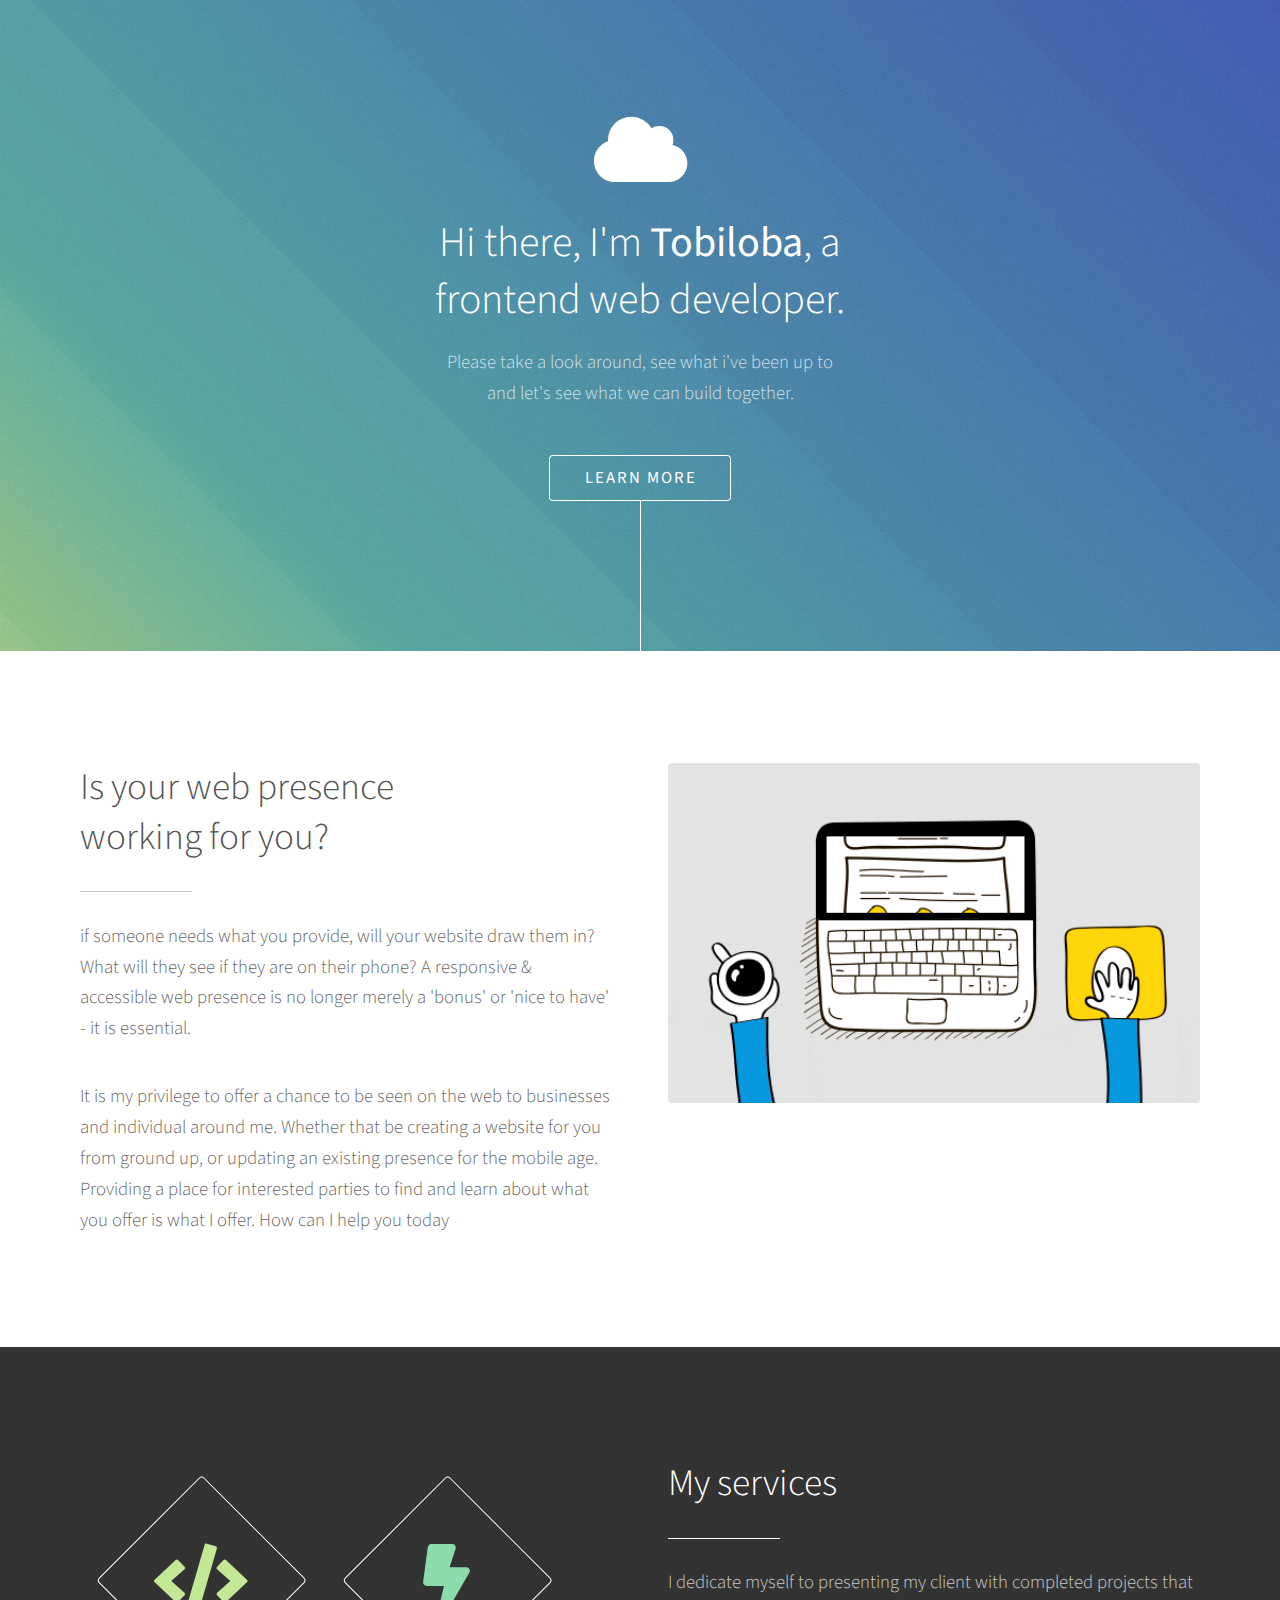
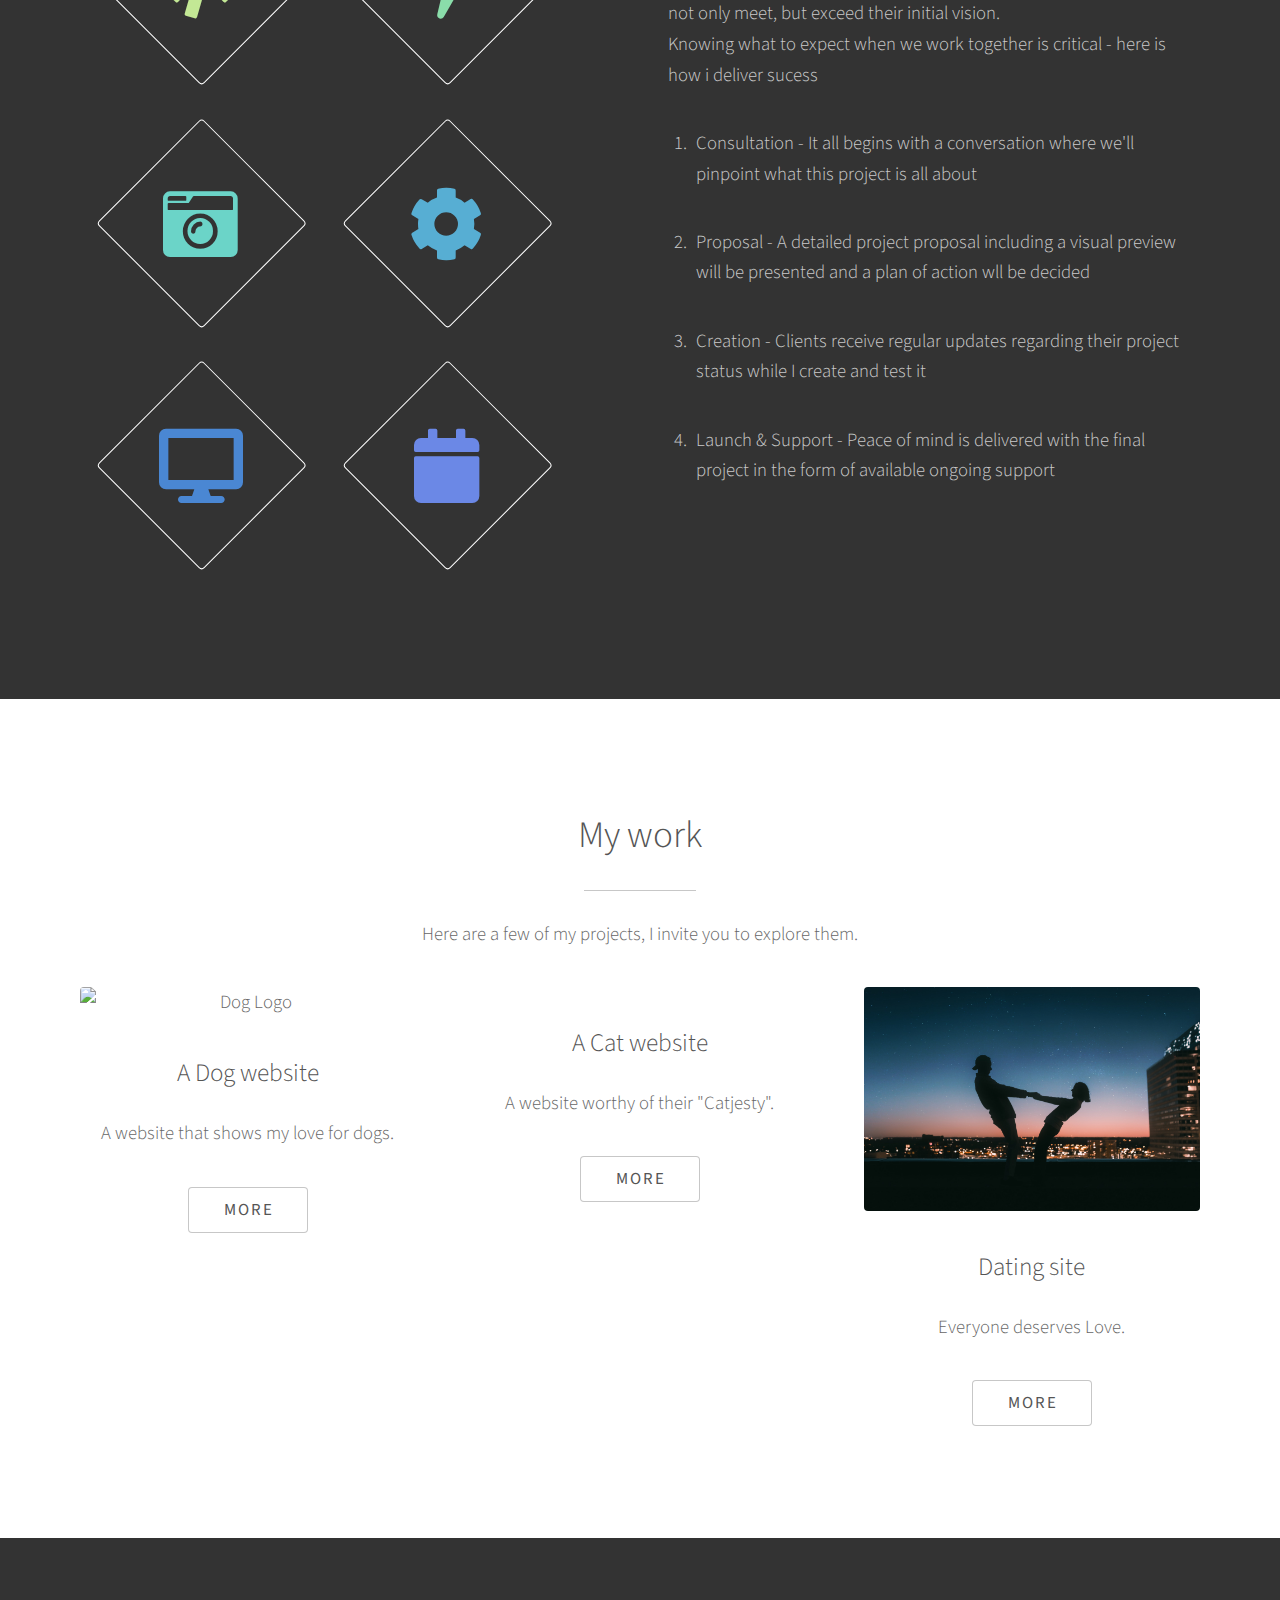
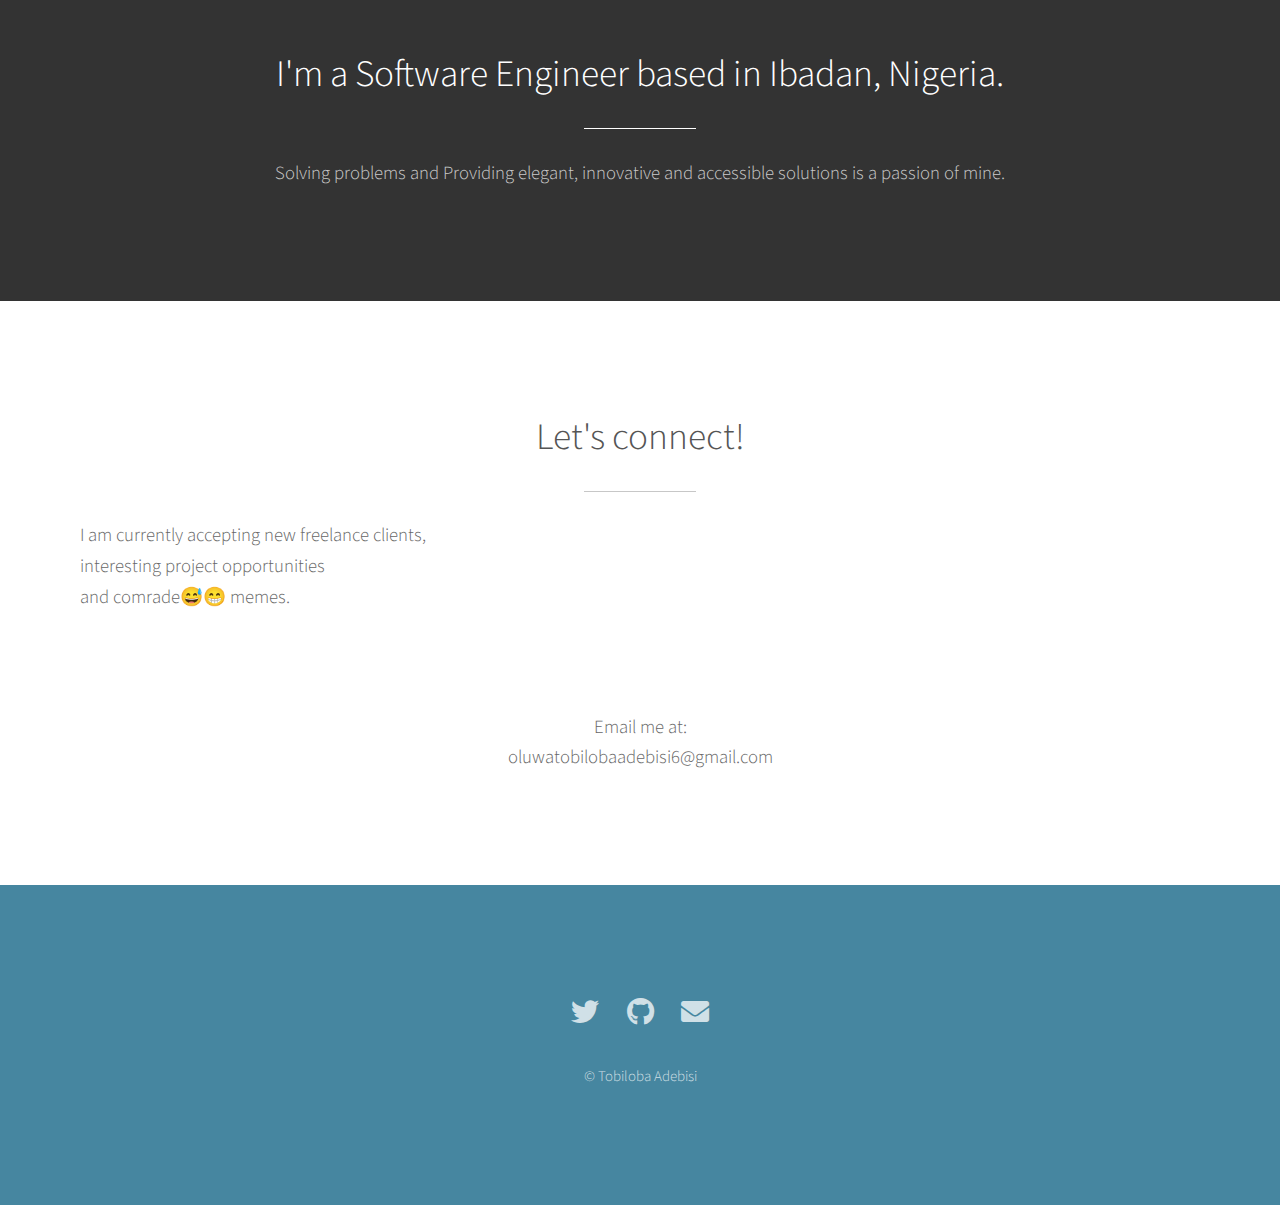
==== index.html @ b148c2c1 "Completed my temporary porfolio" ====
<!DOCTYPE HTML>
<!--
	Photon by HTML5 UP
	html5up.net | @ajlkn
	Free for personal and commercial use under the CCA 3.0 license (html5up.net/license)
-->
<html>
	<head>
		<title>Tobiloba Adebisi - Web Dev</title>
		<meta charset="utf-8" />
		<meta name="viewport" content="width=device-width, initial-scale=1, user-scalable=no" />
		<link rel="stylesheet" href="assets/css/main.css" />
		<link rel="stylesheet" href="assets/css/darkmode.css">
		<noscript><link rel="stylesheet" href="assets/css/noscript.css" /></noscript>
	</head>
	<body class="is-preload">

		<!-- Header -->
			<section id="header">
				<div class="inner">
					<div class="day"></div>
					<span class="icon solid major fa-cloud"></span>
					<h1>Hi there, I'm <strong>Tobiloba</strong>, a<br />
					frontend web developer.</h1>
					<p>Please take a look around, see what i've been up to<br />
					and let's see what we can build together.</p>
					<ul class="actions special">
						<li><a href="#one" class="button scrolly">Learn more</a></li>
					</ul>
				</div>
			</section>

		<!-- One -->
			<section id="one" class="main style1">
				<div class="container">
					<div class="row gtr-150">
						<div class="col-6 col-12-medium">
							<header class="major">
								<h2>Is your web presence<br />
									working for you?</h2>
							</header>
							<p>if someone needs what you provide, will your website draw them in? What will they see if they are on their phone? A responsive & accessible web presence is no longer merely a 'bonus' or 'nice to have' - it is essential.
							<p></p>
							<p></p>
							It is my privilege to offer a chance to be seen on the web to businesses and individual around me. Whether that be creating a website for you from ground up, or updating an existing presence for the mobile age. Providing a place for interested parties to find and learn about what you offer is what I offer. How can I help you today</p>
						</div>
						<div class="col-6 col-12-medium imp-medium">
							<span class="image fit"><img src="./background.gif" alt=""></span>
						</div>
					</div>
				</div>
			</section>

		<!-- Two -->
			<section id="two" class="main style2">
				<div class="container">
					<div class="row gtr-150">
						<div class="col-6 col-12-medium">
							<ul class="major-icons">
								<li><span class="icon solid style1 major fa-code"></span></li>
								<li><span class="icon solid style2 major fa-bolt"></span></li>
								<li><span class="icon solid style3 major fa-camera-retro"></span></li>
								<li><span class="icon solid style4 major fa-cog"></span></li>
								<li><span class="icon solid style5 major fa-desktop"></span></li>
								<li><span class="icon solid style6 major fa-calendar"></span></li>
							</ul>
						</div>
						<div class="col-6 col-12-medium">
							<header class="major">
								<h2>My services</h2>
							</header>
							<p>I dedicate myself to presenting my client with completed projects that not only meet, but exceed their initial vision. <br />
							Knowing what to expect when we work together is critical - here is how i deliver sucess</p>
							<ol>
								<li><p> Consultation - It all begins with a conversation where we'll pinpoint what this project is all about</p></li>
								<li><p> Proposal - A detailed project proposal including a visual preview will be presented and a plan of action wll be decided</p></li>
								<li><p> Creation - Clients receive regular updates regarding their project status while I create and test it</p></li>
								<li><p> Launch & Support - Peace of mind is delivered with the final project in the form of available ongoing support</p></li>
							</ol>
						</div>
					</div>
				</div>
			</section>

		<!-- Three -->
			<section id="three" class="main style1 special">
				<div class="container">
					<header class="major">
						<h2>My work</h2>
					</header>
					<p>Here are a few of my projects, I invite you to explore them.</p>
					<div class="row gtr-150">
						<div class="col-4 col-12-medium">
							<span class="image fit"><img src="./dog website/img/background.jpg" alt="Dog Logo" /></span>
							<h3>A Dog website</h3>
							<p>A website that shows my love for dogs.</p>
							<ul class="actions special">
								<li><a href="./dog website/index.html" target="-blank" class="button">More</a></li>
							</ul>
						</div>
						<div class="col-4 col-12-medium">
							<span class="image fit"><img src="./cat website/logo.jpg" alt="" /></span>
							<h3>A Cat website</h3>
							<p>A website worthy of their "Catjesty".</p>
							<ul class="actions special">
								<li><a href="./cat website/index.html" class="button">More</a></li>
							</ul>
						</div>
						<div class="col-4 col-12-medium">
							<span class="image fit"><img src="./new project tindr/background/3.jpg" alt="" /></span>
							<h3>Dating site</h3>
							<p>Everyone deserves Love.</p>
							<ul class="actions special">
								<li><a href="./new project tindr/index.html" class="button">More</a></li>
							</ul>
						</div>
					</div>
				</div>
			</section>

		<!-- Four -->
			<section id="four" class="main style2 special">
				<div class="container">
					<header class="major">
						<h2>I'm a Software Engineer based in Ibadan, Nigeria.</h2>
					</header>
					<p>Solving problems and Providing elegant, innovative and accessible solutions is a passion of mine.</p>
				</div>
			</section>

		<!-- Five -->
		<!---->
			<section id="five" class="main style1">
				<div class="container">
					<header class="major special">
						<h2>Let's connect!</h2>
					</header>

					<section>
						<p>I am currently accepting new freelance clients, <br> interesting project opportunities <br> and comrade😅😁 memes.</p>
						<br>
						<br>
						<p id="comrade">Email me at: <br>
						oluwatobilobaadebisi6@gmail.com</p>
					</section>
			</section>
					<!-- <hr />
						<header>
							<h4>Heading with a Subtitle</h4>
							<p>Lorem ipsum dolor sit amet nullam id egestas urna aliquam</p>
						</header>
						<p>Nunc lacinia ante nunc ac lobortis. Interdum adipiscing gravida odio porttitor sem non mi integer non faucibus ornare mi ut ante amet placerat aliquet. Volutpat eu sed ante lacinia sapien lorem accumsan varius montes viverra nibh in adipiscing blandit tempus accumsan.</p>
						<header>
							<h5>Heading with a Subtitle</h5>
							<p>Lorem ipsum dolor sit amet nullam id egestas urna aliquam</p>
						</header>
						<p>Nunc lacinia ante nunc ac lobortis. Interdum adipiscing gravida odio porttitor sem non mi integer non faucibus ornare mi ut ante amet placerat aliquet. Volutpat eu sed ante lacinia sapien lorem accumsan varius montes viverra nibh in adipiscing blandit tempus accumsan.</p>
						<hr />
						<h2>Heading Level 2</h2>
						<h3>Heading Level 3</h3>
						<h4>Heading Level 4</h4>
						<h5>Heading Level 5</h5>
						<h6>Heading Level 6</h6>
						<hr />
						<h5>Blockquote</h5>
						<blockquote>Fringilla nisl. Donec accumsan interdum nisi, quis tincidunt felis sagittis eget tempus euismod. Vestibulum ante ipsum primis in faucibus vestibulum. Blandit adipiscing eu felis iaculis volutpat ac adipiscing accumsan faucibus. Vestibulum ante ipsum primis in faucibus lorem ipsum dolor sit amet nullam adipiscing eu felis.</blockquote>
						<h5>Preformatted</h5>
						<pre><code>i = 0;

while (!deck.isInOrder()) {
print 'Iteration ' + i;
deck.shuffle();
i++;
}

print 'It took ' + i + ' iterations to sort the deck.';</code></pre>
					</section>

					<section>
						<h4>Lists</h4>
						<div class="row">
							<div class="col-6 col-12-medium">
								<h5>Unordered</h5>
								<ul>
									<li>Dolor pulvinar etiam.</li>
									<li>Sagittis adipiscing.</li>
									<li>Felis enim feugiat.</li>
								</ul>
								<h5>Alternate</h5>
								<ul class="alt">
									<li>Dolor pulvinar etiam.</li>
									<li>Sagittis adipiscing.</li>
									<li>Felis enim feugiat.</li>
								</ul>
							</div>
							<div class="col-6 col-12-medium">
								<h5>Ordered</h5>
								<ol>
									<li>Dolor pulvinar etiam.</li>
									<li>Etiam vel felis viverra.</li>
									<li>Felis enim feugiat.</li>
									<li>Dolor pulvinar etiam.</li>
									<li>Etiam vel felis lorem.</li>
									<li>Felis enim et feugiat.</li>
								</ol>
								<h5>Icons</h5>
								<ul class="icons">
									<li><a href="#" class="icon brands fa-twitter"><span class="label">Twitter</span></a></li>
									<li><a href="#" class="icon brands fa-facebook-f"><span class="label">Facebook</span></a></li>
									<li><a href="#" class="icon brands fa-instagram"><span class="label">Instagram</span></a></li>
									<li><a href="#" class="icon brands fa-github"><span class="label">Github</span></a></li>
								</ul>
							</div>
						</div>
						<h5>Actions</h5>
						<div class="row">
							<div class="col-6 col-12-medium">
								<ul class="actions">
									<li><a href="#" class="button primary">Default</a></li>
									<li><a href="#" class="button">Default</a></li>
								</ul>
								<ul class="actions small">
									<li><a href="#" class="button primary small">Small</a></li>
									<li><a href="#" class="button small">Small</a></li>
								</ul>
								<ul class="actions stacked">
									<li><a href="#" class="button primary">Default</a></li>
									<li><a href="#" class="button">Default</a></li>
								</ul>
								<ul class="actions stacked">
									<li><a href="#" class="button primary small">Small</a></li>
									<li><a href="#" class="button small">Small</a></li>
								</ul>
							</div>
							<div class="col-6 col-12-medium">
								<ul class="actions stacked">
									<li><a href="#" class="button primary fit">Default</a></li>
									<li><a href="#" class="button fit">Default</a></li>
								</ul>
								<ul class="actions stacked">
									<li><a href="#" class="button primary small fit">Small</a></li>
									<li><a href="#" class="button small fit">Small</a></li>
								</ul>
							</div>
						</div>
					</section>

					<section>
						<h4>Table</h4>
						<h5>Default</h5>
						<div class="table-wrapper">
							<table>
								<thead>
									<tr>
										<th>Name</th>
										<th>Description</th>
										<th>Price</th>
									</tr>
								</thead>
								<tbody>
									<tr>
										<td>Item One</td>
										<td>Ante turpis integer aliquet porttitor.</td>
										<td>29.99</td>
									</tr>
									<tr>
										<td>Item Two</td>
										<td>Vis ac commodo adipiscing arcu aliquet.</td>
										<td>19.99</td>
									</tr>
									<tr>
										<td>Item Three</td>
										<td> Morbi faucibus arcu accumsan lorem.</td>
										<td>29.99</td>
									</tr>
									<tr>
										<td>Item Four</td>
										<td>Vitae integer tempus condimentum.</td>
										<td>19.99</td>
									</tr>
									<tr>
										<td>Item Five</td>
										<td>Ante turpis integer aliquet porttitor.</td>
										<td>29.99</td>
									</tr>
								</tbody>
								<tfoot>
									<tr>
										<td colspan="2"></td>
										<td>100.00</td>
									</tr>
								</tfoot>
							</table>
						</div>

						<h5>Alternate</h5>
						<div class="table-wrapper">
							<table class="alt">
								<thead>
									<tr>
										<th>Name</th>
										<th>Description</th>
										<th>Price</th>
									</tr>
								</thead>
								<tbody>
									<tr>
										<td>Item One</td>
										<td>Ante turpis integer aliquet porttitor.</td>
										<td>29.99</td>
									</tr>
									<tr>
										<td>Item Two</td>
										<td>Vis ac commodo adipiscing arcu aliquet.</td>
										<td>19.99</td>
									</tr>
									<tr>
										<td>Item Three</td>
										<td> Morbi faucibus arcu accumsan lorem.</td>
										<td>29.99</td>
									</tr>
									<tr>
										<td>Item Four</td>
										<td>Vitae integer tempus condimentum.</td>
										<td>19.99</td>
									</tr>
									<tr>
										<td>Item Five</td>
										<td>Ante turpis integer aliquet porttitor.</td>
										<td>29.99</td>
									</tr>
								</tbody>
								<tfoot>
									<tr>
										<td colspan="2"></td>
										<td>100.00</td>
									</tr>
								</tfoot>
							</table>
						</div>
					</section>

					<section>
						<h4>Buttons</h4>
						<ul class="actions">
							<li><a href="#" class="button primary">Primary</a></li>
							<li><a href="#" class="button">Default</a></li>
						</ul>
						<ul class="actions">
							<li><a href="#" class="button large">Large</a></li>
							<li><a href="#" class="button">Default</a></li>
							<li><a href="#" class="button small">Small</a></li>
						</ul>
						<ul class="actions fit">
							<li><a href="#" class="button fit">Fit</a></li>
							<li><a href="#" class="button primary fit">Fit</a></li>
							<li><a href="#" class="button fit">Fit</a></li>
						</ul>
						<ul class="actions fit small">
							<li><a href="#" class="button primary fit small">Fit + Small</a></li>
							<li><a href="#" class="button fit small">Fit + Small</a></li>
							<li><a href="#" class="button primary fit small">Fit + Small</a></li>
						</ul>
						<ul class="actions">
							<li><a href="#" class="button primary icon solid fa-download">Icon</a></li>
							<li><a href="#" class="button icon solid fa-download">Icon</a></li>
						</ul>
						<ul class="actions">
							<li><span class="button primary disabled">Disabled</span></li>
							<li><span class="button disabled">Disabled</span></li>
						</ul>
					</section>

					<section>
						<h4>Form</h4>
						<form method="post" action="#">
							<div class="row gtr-uniform gtr-50">
								<div class="col-6 col-12-xsmall">
									<input type="text" name="demo-name" id="demo-name" value="" placeholder="Name" />
								</div>
								<div class="col-6 col-12-xsmall">
									<input type="email" name="demo-email" id="demo-email" value="" placeholder="Email" />
								</div>
								<div class="col-12">
									<select name="demo-category" id="demo-category">
										<option value="">- Category -</option>
										<option value="1">Manufacturing</option>
										<option value="1">Shipping</option>
										<option value="1">Administration</option>
										<option value="1">Human Resources</option>
									</select>
								</div>
								<div class="col-4 col-12-small">
									<input type="radio" id="demo-priority-low" name="demo-priority" checked>
									<label for="demo-priority-low">Low</label>
								</div>
								<div class="col-4 col-12-small">
									<input type="radio" id="demo-priority-normal" name="demo-priority">
									<label for="demo-priority-normal">Normal</label>
								</div>
								<div class="col-4 col-12-small">
									<input type="radio" id="demo-priority-high" name="demo-priority">
									<label for="demo-priority-high">High</label>
								</div>
								<div class="col-6 col-12-small">
									<input type="checkbox" id="demo-copy" name="demo-copy">
									<label for="demo-copy">Email me a copy</label>
								</div>
								<div class="col-6 col-12-small">
									<input type="checkbox" id="demo-human" name="demo-human" checked>
									<label for="demo-human">Not a robot</label>
								</div>
								<div class="col-12">
									<textarea name="demo-message" id="demo-message" placeholder="Enter your message" rows="6"></textarea>
								</div>
								<div class="col-12">
									<ul class="actions">
										<li><input type="submit" value="Send Message" class="primary" /></li>
										<li><input type="reset" value="Reset" /></li>
									</ul>
								</div>
							</div>
						</form>
					</section>

					<section>
						<h4>Image</h4>
						<h5>Fit</h5>
						<div class="box alt">
							<div class="row gtr-uniform gtr-50">
								<div class="col-12"><span class="image fit"><img src="images/pic06.jpg" alt="" /></span></div>
								<div class="col-4"><span class="image fit"><img src="images/pic02.jpg" alt="" /></span></div>
								<div class="col-4"><span class="image fit"><img src="images/pic03.jpg" alt="" /></span></div>
								<div class="col-4"><span class="image fit"><img src="images/pic04.jpg" alt="" /></span></div>
								<div class="col-4"><span class="image fit"><img src="images/pic03.jpg" alt="" /></span></div>
								<div class="col-4"><span class="image fit"><img src="images/pic04.jpg" alt="" /></span></div>
								<div class="col-4"><span class="image fit"><img src="images/pic02.jpg" alt="" /></span></div>
								<div class="col-4"><span class="image fit"><img src="images/pic04.jpg" alt="" /></span></div>
								<div class="col-4"><span class="image fit"><img src="images/pic02.jpg" alt="" /></span></div>
								<div class="col-4"><span class="image fit"><img src="images/pic03.jpg" alt="" /></span></div>
							</div>
						</div>
						<h5>Left &amp; Right</h5>
						<p><span class="image left"><img src="images/pic05.jpg" alt="" /></span>Fringilla nisl. Donec accumsan interdum nisi, quis tincidunt felis sagittis eget. tempus euismod. Vestibulum ante ipsum primis in faucibus vestibulum. Blandit adipiscing eu felis iaculis volutpat ac adipiscing accumsan eu faucibus. Integer ac pellentesque praesent tincidunt felis sagittis eget. tempus euismod. Vestibulum ante ipsum primis in faucibus vestibulum. Blandit adipiscing eu felis iaculis volutpat ac adipiscing accumsan eu faucibus. Integer ac pellentesque praesent. Donec accumsan interdum nisi, quis tincidunt felis sagittis eget. tempus euismod. Vestibulum ante ipsum primis in faucibus vestibulum. Blandit adipiscing eu felis iaculis volutpat ac adipiscing accumsan eu faucibus. Integer ac pellentesque praesent tincidunt felis sagittis eget. tempus euismod. Vestibulum ante ipsum primis in faucibus vestibulum. Blandit adipiscing eu felis iaculis volutpat ac adipiscing accumsan eu faucibus. Integer ac pellentesque praesent. Blandit adipiscing eu felis iaculis volutpat ac adipiscing accumsan eu faucibus. Integer ac pellentesque praesent tincidunt felis sagittis eget. tempus euismod. Vestibulum ante ipsum primis in faucibus vestibulum. Blandit adipiscing eu felis iaculis volutpat ac adipiscing accumsan eu faucibus. Integer ac pellentesque praesent.</p>
						<p><span class="image right"><img src="images/pic05.jpg" alt="" /></span>Fringilla nisl. Donec accumsan interdum nisi, quis tincidunt felis sagittis eget. tempus euismod. Vestibulum ante ipsum primis in faucibus vestibulum. Blandit adipiscing eu felis iaculis volutpat ac adipiscing accumsan eu faucibus. Integer ac pellentesque praesent tincidunt felis sagittis eget. tempus euismod. Vestibulum ante ipsum primis in faucibus vestibulum. Blandit adipiscing eu felis iaculis volutpat ac adipiscing accumsan eu faucibus. Integer ac pellentesque praesent. Donec accumsan interdum nisi, quis tincidunt felis sagittis eget. tempus euismod. Vestibulum ante ipsum primis in faucibus vestibulum. Blandit adipiscing eu felis iaculis volutpat ac adipiscing accumsan eu faucibus. Integer ac pellentesque praesent tincidunt felis sagittis eget. tempus euismod. Vestibulum ante ipsum primis in faucibus vestibulum. Blandit adipiscing eu felis iaculis volutpat ac adipiscing accumsan eu faucibus. Integer ac pellentesque praesent. Blandit adipiscing eu felis iaculis volutpat ac adipiscing accumsan eu faucibus. Integer ac pellentesque praesent tincidunt felis sagittis eget. tempus euismod. Vestibulum ante ipsum primis in faucibus vestibulum. Blandit adipiscing eu felis iaculis volutpat ac adipiscing accumsan eu faucibus. Integer ac pellentesque praesent.</p>
					</section>

				</div>
			</section>
		-->

		<!-- Footer -->
			<section id="footer">
				<ul class="icons">
					<li><a href="https://www.twitter.com/AdebisiTobil" class="icon brands alt fa-twitter"><span class="label">Twitter</span></a></li>
					<li><a href="https://www.github.com/Adebisi1234" class="icon brands alt fa-github"><span class="label">GitHub</span></a></li>
					<li><a href="mailto:oluwatobilobaadebisi6@gmail.com" class="icon solid alt fa-envelope"><span class="label">Email</span></a></li>
				</ul>
				<ul class="copyright">
					<li>&copy; Tobiloba Adebisi</li>
				</ul>
			</section>

		<!-- Scripts -->
			<script src="assets/js/jquery.min.js"></script>
			<script src="assets/js/jquery.scrolly.min.js"></script>
			<script src="assets/js/browser.min.js"></script>
			<script src="assets/js/breakpoints.min.js"></script>
			<script src="assets/js/util.js"></script>
			<script src="assets/js/main.js"></script>
			<script src="assets/js/darkmode.js"></script>

	</body>
</html>
---- assets/css/main.css ----
@import url("fontawesome-all.min.css");
@import url("https://fonts.googleapis.com/css?family=Source+Sans+Pro:300,300italic,400,400italic");

/*
	Photon by HTML5 UP
	html5up.net | @ajlkn
	Free for personal and commercial use under the CCA 3.0 license (html5up.net/license)
*/

html, body, div, span, applet, object,
iframe, h1, h2, h3, h4, h5, h6, p, blockquote,
pre, a, abbr, acronym, address, big, cite,
code, del, dfn, em, img, ins, kbd, q, s, samp,
small, strike, strong, sub, sup, tt, var, b,
u, i, center, dl, dt, dd, ol, ul, li, fieldset,
form, label, legend, table, caption, tbody,
tfoot, thead, tr, th, td, article, aside,
canvas, details, embed, figure, figcaption,
footer, header, hgroup, menu, nav, output, ruby,
section, summary, time, mark, audio, video {
	margin: 0;
	padding: 0;
	border: 0;
	font-size: 100%;
	font: inherit;
	vertical-align: baseline;}

article, aside, details, figcaption, figure,
footer, header, hgroup, menu, nav, section {
	display: block;}

body {
	line-height: 1;
}

ol, ul {
	list-style: none;
}

blockquote, q {
	quotes: none;
}

	blockquote:before, blockquote:after, q:before, q:after {
		content: '';
		content: none;
	}

table {
	border-collapse: collapse;
	border-spacing: 0;
}

body {
	-webkit-text-size-adjust: none;
}

mark {
	background-color: transparent;
	color: inherit;
}

input::-moz-focus-inner {
	border: 0;
	padding: 0;
}

input, select, textarea {
	-moz-appearance: none;
	-webkit-appearance: none;
	-ms-appearance: none;
	appearance: none;
}

/* Basic */

	html {
		box-sizing: border-box;
	}

	*, *:before, *:after {
		box-sizing: inherit;
	}

	body {
		background: #fff;
	}

		body.is-preload *, body.is-preload *:before, body.is-preload *:after {
			-moz-animation: none !important;
			-webkit-animation: none !important;
			-ms-animation: none !important;
			animation: none !important;
			-moz-transition: none !important;
			-webkit-transition: none !important;
			-ms-transition: none !important;
			transition: none !important;
		}

	body, input, select, textarea {
		color: #666;
		font-family: "Source Sans Pro", Helvetica, sans-serif;
		font-size: 16pt;
		font-weight: 300;
		line-height: 1.65em;
	}

	a {
		-moz-transition: color 0.2s ease-in-out, border-color 0.2s ease-in-out;
		-webkit-transition: color 0.2s ease-in-out, border-color 0.2s ease-in-out;
		-ms-transition: color 0.2s ease-in-out, border-color 0.2s ease-in-out;
		transition: color 0.2s ease-in-out, border-color 0.2s ease-in-out;
		border-bottom: dotted 1px #666;
		color: inherit;
		text-decoration: none;
	}

		a:hover {
			border-bottom-color: transparent !important;
			color: #6bd4c8;
		}

	strong, b {
		color: #555;
		font-weight: 400;
	}

	em, i {
		font-style: italic;
	}

	p {
		margin: 0 0 2em 0;
	}

	h1, h2, h3, h4, h5, h6 {
		color: #555;
		line-height: 1em;
		margin: 0 0 1em 0;
	}

		h1 a, h2 a, h3 a, h4 a, h5 a, h6 a {
			color: inherit;
			text-decoration: none;
		}

	h1 {
		font-size: 2.25em;
		line-height: 1.35em;
	}

	h2 {
		font-size: 2em;
		line-height: 1.35em;
	}

	h3 {
		font-size: 1.35em;
		line-height: 1.5em;
	}

	h4 {
		font-size: 1.25em;
		line-height: 1.5em;
	}

	h5 {
		font-size: 0.9em;
		line-height: 1.5em;
	}

	h6 {
		font-size: 0.7em;
		line-height: 1.5em;
	}

	sub {
		font-size: 0.8em;
		position: relative;
		top: 0.5em;
	}

	sup {
		font-size: 0.8em;
		position: relative;
		top: -0.5em;
	}

	hr {
		border: 0;
		border-bottom: solid 1px rgba(144, 144, 144, 0.5);
		margin: 2em 0;
	}

		hr.major {
			margin: 3em 0;
		}

	blockquote {
		border-left: solid 4px rgba(144, 144, 144, 0.5);
		font-style: italic;
		margin: 0 0 2em 0;
		padding: 0.5em 0 0.5em 2em;
	}

	code {
		background: rgba(144, 144, 144, 0.075);
		border-radius: 4px;
		border: solid 1px rgba(144, 144, 144, 0.5);
		font-family: "Courier New", monospace;
		font-size: 0.9em;
		margin: 0 0.25em;
		padding: 0.25em 0.65em;
	}

	pre {
		-webkit-overflow-scrolling: touch;
		font-family: "Courier New", monospace;
		font-size: 0.9em;
		margin: 0 0 2em 0;
	}

		pre code {
			display: block;
			line-height: 1.75em;
			padding: 1em 1.5em;
			overflow-x: auto;
		}

	.align-left {
		text-align: left;
	}

	.align-center {
		text-align: center;
	}

	.align-right {
		text-align: right;
	}

/* Container */

	.container {
		margin: 0 auto;
		max-width: calc(100% - 4em);
		width: 60em;
	}

		.container.xsmall {
			width: 15em;
		}

		.container.small {
			width: 30em;
		}

		.container.medium {
			width: 45em;
		}

		.container.large {
			width: 75em;
		}

		.container.xlarge {
			width: 90em;
		}

		.container.max {
			width: 100%;
		}

		@media screen and (max-width: 980px) {

			.container {
				max-width: 100% !important;
				width: 100% !important;
			}

		}

		@media screen and (max-width: 480px) {

			.container {
				max-width: calc(100% - 3em);
			}

		}

/* Row */

	.row {
		display: flex;
		flex-wrap: wrap;
		box-sizing: border-box;
		align-items: stretch;
	}

		.row > * {
			box-sizing: border-box;
		}

		.row.gtr-uniform > * > :last-child {
			margin-bottom: 0;
		}

		.row.aln-left {
			justify-content: flex-start;
		}

		.row.aln-center {
			justify-content: center;
		}

		.row.aln-right {
			justify-content: flex-end;
		}

		.row.aln-top {
			align-items: flex-start;
		}

		.row.aln-middle {
			align-items: center;
		}

		.row.aln-bottom {
			align-items: flex-end;
		}

		.row > .imp {
			order: -1;
		}

		.row > .col-1 {
			width: 8.33333%;
		}

		.row > .off-1 {
			margin-left: 8.33333%;
		}

		.row > .col-2 {
			width: 16.66667%;
		}

		.row > .off-2 {
			margin-left: 16.66667%;
		}

		.row > .col-3 {
			width: 25%;
		}

		.row > .off-3 {
			margin-left: 25%;
		}

		.row > .col-4 {
			width: 33.33333%;
		}

		.row > .off-4 {
			margin-left: 33.33333%;
		}

		.row > .col-5 {
			width: 41.66667%;
		}

		.row > .off-5 {
			margin-left: 41.66667%;
		}

		.row > .col-6 {
			width: 50%;
		}

		.row > .off-6 {
			margin-left: 50%;
		}

		.row > .col-7 {
			width: 58.33333%;
		}

		.row > .off-7 {
			margin-left: 58.33333%;
		}

		.row > .col-8 {
			width: 66.66667%;
		}

		.row > .off-8 {
			margin-left: 66.66667%;
		}

		.row > .col-9 {
			width: 75%;
		}

		.row > .off-9 {
			margin-left: 75%;
		}

		.row > .col-10 {
			width: 83.33333%;
		}

		.row > .off-10 {
			margin-left: 83.33333%;
		}

		.row > .col-11 {
			width: 91.66667%;
		}

		.row > .off-11 {
			margin-left: 91.66667%;
		}

		.row > .col-12 {
			width: 100%;
		}

		.row > .off-12 {
			margin-left: 100%;
		}

		.row.gtr-0 {
			margin-top: 0;
			margin-left: 0em;
		}

			.row.gtr-0 > * {
				padding: 0 0 0 0em;
			}

			.row.gtr-0.gtr-uniform {
				margin-top: 0em;
			}

				.row.gtr-0.gtr-uniform > * {
					padding-top: 0em;
				}

		.row.gtr-25 {
			margin-top: 0;
			margin-left: -0.5em;
		}

			.row.gtr-25 > * {
				padding: 0 0 0 0.5em;
			}

			.row.gtr-25.gtr-uniform {
				margin-top: -0.5em;
			}

				.row.gtr-25.gtr-uniform > * {
					padding-top: 0.5em;
				}

		.row.gtr-50 {
			margin-top: 0;
			margin-left: -1em;
		}

			.row.gtr-50 > * {
				padding: 0 0 0 1em;
			}

			.row.gtr-50.gtr-uniform {
				margin-top: -1em;
			}

				.row.gtr-50.gtr-uniform > * {
					padding-top: 1em;
				}

		.row {
			margin-top: 0;
			margin-left: -2em;
		}

			.row > * {
				padding: 0 0 0 2em;
			}

			.row.gtr-uniform {
				margin-top: -2em;
			}

				.row.gtr-uniform > * {
					padding-top: 2em;
				}

		.row.gtr-150 {
			margin-top: 0;
			margin-left: -3em;
		}

			.row.gtr-150 > * {
				padding: 0 0 0 3em;
			}

			.row.gtr-150.gtr-uniform {
				margin-top: -3em;
			}

				.row.gtr-150.gtr-uniform > * {
					padding-top: 3em;
				}

		.row.gtr-200 {
			margin-top: 0;
			margin-left: -4em;
		}

			.row.gtr-200 > * {
				padding: 0 0 0 4em;
			}

			.row.gtr-200.gtr-uniform {
				margin-top: -4em;
			}

				.row.gtr-200.gtr-uniform > * {
					padding-top: 4em;
				}

		@media screen and (max-width: 1680px) {

			.row {
				display: flex;
				flex-wrap: wrap;
				box-sizing: border-box;
				align-items: stretch;
			}

				.row > * {
					box-sizing: border-box;
				}

				.row.gtr-uniform > * > :last-child {
					margin-bottom: 0;
				}

				.row.aln-left {
					justify-content: flex-start;
				}

				.row.aln-center {
					justify-content: center;
				}

				.row.aln-right {
					justify-content: flex-end;
				}

				.row.aln-top {
					align-items: flex-start;
				}

				.row.aln-middle {
					align-items: center;
				}

				.row.aln-bottom {
					align-items: flex-end;
				}

				.row > .imp-xlarge {
					order: -1;
				}

				.row > .col-1-xlarge {
					width: 8.33333%;
				}

				.row > .off-1-xlarge {
					margin-left: 8.33333%;
				}

				.row > .col-2-xlarge {
					width: 16.66667%;
				}

				.row > .off-2-xlarge {
					margin-left: 16.66667%;
				}

				.row > .col-3-xlarge {
					width: 25%;
				}

				.row > .off-3-xlarge {
					margin-left: 25%;
				}

				.row > .col-4-xlarge {
					width: 33.33333%;
				}

				.row > .off-4-xlarge {
					margin-left: 33.33333%;
				}

				.row > .col-5-xlarge {
					width: 41.66667%;
				}

				.row > .off-5-xlarge {
					margin-left: 41.66667%;
				}

				.row > .col-6-xlarge {
					width: 50%;
				}

				.row > .off-6-xlarge {
					margin-left: 50%;
				}

				.row > .col-7-xlarge {
					width: 58.33333%;
				}

				.row > .off-7-xlarge {
					margin-left: 58.33333%;
				}

				.row > .col-8-xlarge {
					width: 66.66667%;
				}

				.row > .off-8-xlarge {
					margin-left: 66.66667%;
				}

				.row > .col-9-xlarge {
					width: 75%;
				}

				.row > .off-9-xlarge {
					margin-left: 75%;
				}

				.row > .col-10-xlarge {
					width: 83.33333%;
				}

				.row > .off-10-xlarge {
					margin-left: 83.33333%;
				}

				.row > .col-11-xlarge {
					width: 91.66667%;
				}

				.row > .off-11-xlarge {
					margin-left: 91.66667%;
				}

				.row > .col-12-xlarge {
					width: 100%;
				}

				.row > .off-12-xlarge {
					margin-left: 100%;
				}

				.row.gtr-0 {
					margin-top: 0;
					margin-left: 0em;
				}

					.row.gtr-0 > * {
						padding: 0 0 0 0em;
					}

					.row.gtr-0.gtr-uniform {
						margin-top: 0em;
					}

						.row.gtr-0.gtr-uniform > * {
							padding-top: 0em;
						}

				.row.gtr-25 {
					margin-top: 0;
					margin-left: -0.5em;
				}

					.row.gtr-25 > * {
						padding: 0 0 0 0.5em;
					}

					.row.gtr-25.gtr-uniform {
						margin-top: -0.5em;
					}

						.row.gtr-25.gtr-uniform > * {
							padding-top: 0.5em;
						}

				.row.gtr-50 {
					margin-top: 0;
					margin-left: -1em;
				}

					.row.gtr-50 > * {
						padding: 0 0 0 1em;
					}

					.row.gtr-50.gtr-uniform {
						margin-top: -1em;
					}

						.row.gtr-50.gtr-uniform > * {
							padding-top: 1em;
						}

				.row {
					margin-top: 0;
					margin-left: -2em;
				}

					.row > * {
						padding: 0 0 0 2em;
					}

					.row.gtr-uniform {
						margin-top: -2em;
					}

						.row.gtr-uniform > * {
							padding-top: 2em;
						}

				.row.gtr-150 {
					margin-top: 0;
					margin-left: -3em;
				}

					.row.gtr-150 > * {
						padding: 0 0 0 3em;
					}

					.row.gtr-150.gtr-uniform {
						margin-top: -3em;
					}

						.row.gtr-150.gtr-uniform > * {
							padding-top: 3em;
						}

				.row.gtr-200 {
					margin-top: 0;
					margin-left: -4em;
				}

					.row.gtr-200 > * {
						padding: 0 0 0 4em;
					}

					.row.gtr-200.gtr-uniform {
						margin-top: -4em;
					}

						.row.gtr-200.gtr-uniform > * {
							padding-top: 4em;
						}

		}

		@media screen and (max-width: 1140px) {

			.row {
				display: flex;
				flex-wrap: wrap;
				box-sizing: border-box;
				align-items: stretch;
			}

				.row > * {
					box-sizing: border-box;
				}

				.row.gtr-uniform > * > :last-child {
					margin-bottom: 0;
				}

				.row.aln-left {
					justify-content: flex-start;
				}

				.row.aln-center {
					justify-content: center;
				}

				.row.aln-right {
					justify-content: flex-end;
				}

				.row.aln-top {
					align-items: flex-start;
				}

				.row.aln-middle {
					align-items: center;
				}

				.row.aln-bottom {
					align-items: flex-end;
				}

				.row > .imp-large {
					order: -1;
				}

				.row > .col-1-large {
					width: 8.33333%;
				}

				.row > .off-1-large {
					margin-left: 8.33333%;
				}

				.row > .col-2-large {
					width: 16.66667%;
				}

				.row > .off-2-large {
					margin-left: 16.66667%;
				}

				.row > .col-3-large {
					width: 25%;
				}

				.row > .off-3-large {
					margin-left: 25%;
				}

				.row > .col-4-large {
					width: 33.33333%;
				}

				.row > .off-4-large {
					margin-left: 33.33333%;
				}

				.row > .col-5-large {
					width: 41.66667%;
				}

				.row > .off-5-large {
					margin-left: 41.66667%;
				}

				.row > .col-6-large {
					width: 50%;
				}

				.row > .off-6-large {
					margin-left: 50%;
				}

				.row > .col-7-large {
					width: 58.33333%;
				}

				.row > .off-7-large {
					margin-left: 58.33333%;
				}

				.row > .col-8-large {
					width: 66.66667%;
				}

				.row > .off-8-large {
					margin-left: 66.66667%;
				}

				.row > .col-9-large {
					width: 75%;
				}

				.row > .off-9-large {
					margin-left: 75%;
				}

				.row > .col-10-large {
					width: 83.33333%;
				}

				.row > .off-10-large {
					margin-left: 83.33333%;
				}

				.row > .col-11-large {
					width: 91.66667%;
				}

				.row > .off-11-large {
					margin-left: 91.66667%;
				}

				.row > .col-12-large {
					width: 100%;
				}

				.row > .off-12-large {
					margin-left: 100%;
				}

				.row.gtr-0 {
					margin-top: 0;
					margin-left: 0em;
				}

					.row.gtr-0 > * {
						padding: 0 0 0 0em;
					}

					.row.gtr-0.gtr-uniform {
						margin-top: 0em;
					}

						.row.gtr-0.gtr-uniform > * {
							padding-top: 0em;
						}

				.row.gtr-25 {
					margin-top: 0;
					margin-left: -0.5em;
				}

					.row.gtr-25 > * {
						padding: 0 0 0 0.5em;
					}

					.row.gtr-25.gtr-uniform {
						margin-top: -0.5em;
					}

						.row.gtr-25.gtr-uniform > * {
							padding-top: 0.5em;
						}

				.row.gtr-50 {
					margin-top: 0;
					margin-left: -1em;
				}

					.row.gtr-50 > * {
						padding: 0 0 0 1em;
					}

					.row.gtr-50.gtr-uniform {
						margin-top: -1em;
					}

						.row.gtr-50.gtr-uniform > * {
							padding-top: 1em;
						}

				.row {
					margin-top: 0;
					margin-left: -2em;
				}

					.row > * {
						padding: 0 0 0 2em;
					}

					.row.gtr-uniform {
						margin-top: -2em;
					}

						.row.gtr-uniform > * {
							padding-top: 2em;
						}

				.row.gtr-150 {
					margin-top: 0;
					margin-left: -3em;
				}

					.row.gtr-150 > * {
						padding: 0 0 0 3em;
					}

					.row.gtr-150.gtr-uniform {
						margin-top: -3em;
					}

						.row.gtr-150.gtr-uniform > * {
							padding-top: 3em;
						}

				.row.gtr-200 {
					margin-top: 0;
					margin-left: -4em;
				}

					.row.gtr-200 > * {
						padding: 0 0 0 4em;
					}

					.row.gtr-200.gtr-uniform {
						margin-top: -4em;
					}

						.row.gtr-200.gtr-uniform > * {
							padding-top: 4em;
						}

		}

		@media screen and (max-width: 980px) {

			.row {
				display: flex;
				flex-wrap: wrap;
				box-sizing: border-box;
				align-items: stretch;
			}

				.row > * {
					box-sizing: border-box;
				}

				.row.gtr-uniform > * > :last-child {
					margin-bottom: 0;
				}

				.row.aln-left {
					justify-content: flex-start;
				}

				.row.aln-center {
					justify-content: center;
				}

				.row.aln-right {
					justify-content: flex-end;
				}

				.row.aln-top {
					align-items: flex-start;
				}

				.row.aln-middle {
					align-items: center;
				}

				.row.aln-bottom {
					align-items: flex-end;
				}

				.row > .imp-medium {
					order: -1;
				}

				.row > .col-1-medium {
					width: 8.33333%;
				}

				.row > .off-1-medium {
					margin-left: 8.33333%;
				}

				.row > .col-2-medium {
					width: 16.66667%;
				}

				.row > .off-2-medium {
					margin-left: 16.66667%;
				}

				.row > .col-3-medium {
					width: 25%;
				}

				.row > .off-3-medium {
					margin-left: 25%;
				}

				.row > .col-4-medium {
					width: 33.33333%;
				}

				.row > .off-4-medium {
					margin-left: 33.33333%;
				}

				.row > .col-5-medium {
					width: 41.66667%;
				}

				.row > .off-5-medium {
					margin-left: 41.66667%;
				}

				.row > .col-6-medium {
					width: 50%;
				}

				.row > .off-6-medium {
					margin-left: 50%;
				}

				.row > .col-7-medium {
					width: 58.33333%;
				}

				.row > .off-7-medium {
					margin-left: 58.33333%;
				}

				.row > .col-8-medium {
					width: 66.66667%;
				}

				.row > .off-8-medium {
					margin-left: 66.66667%;
				}

				.row > .col-9-medium {
					width: 75%;
				}

				.row > .off-9-medium {
					margin-left: 75%;
				}

				.row > .col-10-medium {
					width: 83.33333%;
				}

				.row > .off-10-medium {
					margin-left: 83.33333%;
				}

				.row > .col-11-medium {
					width: 91.66667%;
				}

				.row > .off-11-medium {
					margin-left: 91.66667%;
				}

				.row > .col-12-medium {
					width: 100%;
				}

				.row > .off-12-medium {
					margin-left: 100%;
				}

				.row.gtr-0 {
					margin-top: 0;
					margin-left: 0em;
				}

					.row.gtr-0 > * {
						padding: 0 0 0 0em;
					}

					.row.gtr-0.gtr-uniform {
						margin-top: 0em;
					}

						.row.gtr-0.gtr-uniform > * {
							padding-top: 0em;
						}

				.row.gtr-25 {
					margin-top: 0;
					margin-left: -0.5em;
				}

					.row.gtr-25 > * {
						padding: 0 0 0 0.5em;
					}

					.row.gtr-25.gtr-uniform {
						margin-top: -0.5em;
					}

						.row.gtr-25.gtr-uniform > * {
							padding-top: 0.5em;
						}

				.row.gtr-50 {
					margin-top: 0;
					margin-left: -1em;
				}

					.row.gtr-50 > * {
						padding: 0 0 0 1em;
					}

					.row.gtr-50.gtr-uniform {
						margin-top: -1em;
					}

						.row.gtr-50.gtr-uniform > * {
							padding-top: 1em;
						}

				.row {
					margin-top: 0;
					margin-left: -2em;
				}

					.row > * {
						padding: 0 0 0 2em;
					}

					.row.gtr-uniform {
						margin-top: -2em;
					}

						.row.gtr-uniform > * {
							padding-top: 2em;
						}

				.row.gtr-150 {
					margin-top: 0;
					margin-left: -3em;
				}

					.row.gtr-150 > * {
						padding: 0 0 0 3em;
					}

					.row.gtr-150.gtr-uniform {
						margin-top: -3em;
					}

						.row.gtr-150.gtr-uniform > * {
							padding-top: 3em;
						}

				.row.gtr-200 {
					margin-top: 0;
					margin-left: -4em;
				}

					.row.gtr-200 > * {
						padding: 0 0 0 4em;
					}

					.row.gtr-200.gtr-uniform {
						margin-top: -4em;
					}

						.row.gtr-200.gtr-uniform > * {
							padding-top: 4em;
						}

		}

		@media screen and (max-width: 736px) {

			.row {
				display: flex;
				flex-wrap: wrap;
				box-sizing: border-box;
				align-items: stretch;
			}

				.row > * {
					box-sizing: border-box;
				}

				.row.gtr-uniform > * > :last-child {
					margin-bottom: 0;
				}

				.row.aln-left {
					justify-content: flex-start;
				}

				.row.aln-center {
					justify-content: center;
				}

				.row.aln-right {
					justify-content: flex-end;
				}

				.row.aln-top {
					align-items: flex-start;
				}

				.row.aln-middle {
					align-items: center;
				}

				.row.aln-bottom {
					align-items: flex-end;
				}

				.row > .imp-small {
					order: -1;
				}

				.row > .col-1-small {
					width: 8.33333%;
				}

				.row > .off-1-small {
					margin-left: 8.33333%;
				}

				.row > .col-2-small {
					width: 16.66667%;
				}

				.row > .off-2-small {
					margin-left: 16.66667%;
				}

				.row > .col-3-small {
					width: 25%;
				}

				.row > .off-3-small {
					margin-left: 25%;
				}

				.row > .col-4-small {
					width: 33.33333%;
				}

				.row > .off-4-small {
					margin-left: 33.33333%;
				}

				.row > .col-5-small {
					width: 41.66667%;
				}

				.row > .off-5-small {
					margin-left: 41.66667%;
				}

				.row > .col-6-small {
					width: 50%;
				}

				.row > .off-6-small {
					margin-left: 50%;
				}

				.row > .col-7-small {
					width: 58.33333%;
				}

				.row > .off-7-small {
					margin-left: 58.33333%;
				}

				.row > .col-8-small {
					width: 66.66667%;
				}

				.row > .off-8-small {
					margin-left: 66.66667%;
				}

				.row > .col-9-small {
					width: 75%;
				}

				.row > .off-9-small {
					margin-left: 75%;
				}

				.row > .col-10-small {
					width: 83.33333%;
				}

				.row > .off-10-small {
					margin-left: 83.33333%;
				}

				.row > .col-11-small {
					width: 91.66667%;
				}

				.row > .off-11-small {
					margin-left: 91.66667%;
				}

				.row > .col-12-small {
					width: 100%;
				}

				.row > .off-12-small {
					margin-left: 100%;
				}

				.row.gtr-0 {
					margin-top: 0;
					margin-left: 0em;
				}

					.row.gtr-0 > * {
						padding: 0 0 0 0em;
					}

					.row.gtr-0.gtr-uniform {
						margin-top: 0em;
					}

						.row.gtr-0.gtr-uniform > * {
							padding-top: 0em;
						}

				.row.gtr-25 {
					margin-top: 0;
					margin-left: -0.5em;
				}

					.row.gtr-25 > * {
						padding: 0 0 0 0.5em;
					}

					.row.gtr-25.gtr-uniform {
						margin-top: -0.5em;
					}

						.row.gtr-25.gtr-uniform > * {
							padding-top: 0.5em;
						}

				.row.gtr-50 {
					margin-top: 0;
					margin-left: -1em;
				}

					.row.gtr-50 > * {
						padding: 0 0 0 1em;
					}

					.row.gtr-50.gtr-uniform {
						margin-top: -1em;
					}

						.row.gtr-50.gtr-uniform > * {
							padding-top: 1em;
						}

				.row {
					margin-top: 0;
					margin-left: -2em;
				}

					.row > * {
						padding: 0 0 0 2em;
					}

					.row.gtr-uniform {
						margin-top: -2em;
					}

						.row.gtr-uniform > * {
							padding-top: 2em;
						}

				.row.gtr-150 {
					margin-top: 0;
					margin-left: -3em;
				}

					.row.gtr-150 > * {
						padding: 0 0 0 3em;
					}

					.row.gtr-150.gtr-uniform {
						margin-top: -3em;
					}

						.row.gtr-150.gtr-uniform > * {
							padding-top: 3em;
						}

				.row.gtr-200 {
					margin-top: 0;
					margin-left: -4em;
				}

					.row.gtr-200 > * {
						padding: 0 0 0 4em;
					}

					.row.gtr-200.gtr-uniform {
						margin-top: -4em;
					}

						.row.gtr-200.gtr-uniform > * {
							padding-top: 4em;
						}

		}

		@media screen and (max-width: 480px) {

			.row {
				display: flex;
				flex-wrap: wrap;
				box-sizing: border-box;
				align-items: stretch;
			}

				.row > * {
					box-sizing: border-box;
				}

				.row.gtr-uniform > * > :last-child {
					margin-bottom: 0;
				}

				.row.aln-left {
					justify-content: flex-start;
				}

				.row.aln-center {
					justify-content: center;
				}

				.row.aln-right {
					justify-content: flex-end;
				}

				.row.aln-top {
					align-items: flex-start;
				}

				.row.aln-middle {
					align-items: center;
				}

				.row.aln-bottom {
					align-items: flex-end;
				}

				.row > .imp-xsmall {
					order: -1;
				}

				.row > .col-1-xsmall {
					width: 8.33333%;
				}

				.row > .off-1-xsmall {
					margin-left: 8.33333%;
				}

				.row > .col-2-xsmall {
					width: 16.66667%;
				}

				.row > .off-2-xsmall {
					margin-left: 16.66667%;
				}

				.row > .col-3-xsmall {
					width: 25%;
				}

				.row > .off-3-xsmall {
					margin-left: 25%;
				}

				.row > .col-4-xsmall {
					width: 33.33333%;
				}

				.row > .off-4-xsmall {
					margin-left: 33.33333%;
				}

				.row > .col-5-xsmall {
					width: 41.66667%;
				}

				.row > .off-5-xsmall {
					margin-left: 41.66667%;
				}

				.row > .col-6-xsmall {
					width: 50%;
				}

				.row > .off-6-xsmall {
					margin-left: 50%;
				}

				.row > .col-7-xsmall {
					width: 58.33333%;
				}

				.row > .off-7-xsmall {
					margin-left: 58.33333%;
				}

				.row > .col-8-xsmall {
					width: 66.66667%;
				}

				.row > .off-8-xsmall {
					margin-left: 66.66667%;
				}

				.row > .col-9-xsmall {
					width: 75%;
				}

				.row > .off-9-xsmall {
					margin-left: 75%;
				}

				.row > .col-10-xsmall {
					width: 83.33333%;
				}

				.row > .off-10-xsmall {
					margin-left: 83.33333%;
				}

				.row > .col-11-xsmall {
					width: 91.66667%;
				}

				.row > .off-11-xsmall {
					margin-left: 91.66667%;
				}

				.row > .col-12-xsmall {
					width: 100%;
				}

				.row > .off-12-xsmall {
					margin-left: 100%;
				}

				.row.gtr-0 {
					margin-top: 0;
					margin-left: 0em;
				}

					.row.gtr-0 > * {
						padding: 0 0 0 0em;
					}

					.row.gtr-0.gtr-uniform {
						margin-top: 0em;
					}

						.row.gtr-0.gtr-uniform > * {
							padding-top: 0em;
						}

				.row.gtr-25 {
					margin-top: 0;
					margin-left: -0.5em;
				}

					.row.gtr-25 > * {
						padding: 0 0 0 0.5em;
					}

					.row.gtr-25.gtr-uniform {
						margin-top: -0.5em;
					}

						.row.gtr-25.gtr-uniform > * {
							padding-top: 0.5em;
						}

				.row.gtr-50 {
					margin-top: 0;
					margin-left: -1em;
				}

					.row.gtr-50 > * {
						padding: 0 0 0 1em;
					}

					.row.gtr-50.gtr-uniform {
						margin-top: -1em;
					}

						.row.gtr-50.gtr-uniform > * {
							padding-top: 1em;
						}

				.row {
					margin-top: 0;
					margin-left: -2em;
				}

					.row > * {
						padding: 0 0 0 2em;
					}

					.row.gtr-uniform {
						margin-top: -2em;
					}

						.row.gtr-uniform > * {
							padding-top: 2em;
						}

				.row.gtr-150 {
					margin-top: 0;
					margin-left: -3em;
				}

					.row.gtr-150 > * {
						padding: 0 0 0 3em;
					}

					.row.gtr-150.gtr-uniform {
						margin-top: -3em;
					}

						.row.gtr-150.gtr-uniform > * {
							padding-top: 3em;
						}

				.row.gtr-200 {
					margin-top: 0;
					margin-left: -4em;
				}

					.row.gtr-200 > * {
						padding: 0 0 0 4em;
					}

					.row.gtr-200.gtr-uniform {
						margin-top: -4em;
					}

						.row.gtr-200.gtr-uniform > * {
							padding-top: 4em;
						}

		}

		@media screen and (max-width: 320px) {

			.row {
				display: flex;
				flex-wrap: wrap;
				box-sizing: border-box;
				align-items: stretch;
			}

				.row > * {
					box-sizing: border-box;
				}

				.row.gtr-uniform > * > :last-child {
					margin-bottom: 0;
				}

				.row.aln-left {
					justify-content: flex-start;
				}

				.row.aln-center {
					justify-content: center;
				}

				.row.aln-right {
					justify-content: flex-end;
				}

				.row.aln-top {
					align-items: flex-start;
				}

				.row.aln-middle {
					align-items: center;
				}

				.row.aln-bottom {
					align-items: flex-end;
				}

				.row > .imp-xxsmall {
					order: -1;
				}

				.row > .col-1-xxsmall {
					width: 8.33333%;
				}

				.row > .off-1-xxsmall {
					margin-left: 8.33333%;
				}

				.row > .col-2-xxsmall {
					width: 16.66667%;
				}

				.row > .off-2-xxsmall {
					margin-left: 16.66667%;
				}

				.row > .col-3-xxsmall {
					width: 25%;
				}

				.row > .off-3-xxsmall {
					margin-left: 25%;
				}

				.row > .col-4-xxsmall {
					width: 33.33333%;
				}

				.row > .off-4-xxsmall {
					margin-left: 33.33333%;
				}

				.row > .col-5-xxsmall {
					width: 41.66667%;
				}

				.row > .off-5-xxsmall {
					margin-left: 41.66667%;
				}

				.row > .col-6-xxsmall {
					width: 50%;
				}

				.row > .off-6-xxsmall {
					margin-left: 50%;
				}

				.row > .col-7-xxsmall {
					width: 58.33333%;
				}

				.row > .off-7-xxsmall {
					margin-left: 58.33333%;
				}

				.row > .col-8-xxsmall {
					width: 66.66667%;
				}

				.row > .off-8-xxsmall {
					margin-left: 66.66667%;
				}

				.row > .col-9-xxsmall {
					width: 75%;
				}

				.row > .off-9-xxsmall {
					margin-left: 75%;
				}

				.row > .col-10-xxsmall {
					width: 83.33333%;
				}

				.row > .off-10-xxsmall {
					margin-left: 83.33333%;
				}

				.row > .col-11-xxsmall {
					width: 91.66667%;
				}

				.row > .off-11-xxsmall {
					margin-left: 91.66667%;
				}

				.row > .col-12-xxsmall {
					width: 100%;
				}

				.row > .off-12-xxsmall {
					margin-left: 100%;
				}

				.row.gtr-0 {
					margin-top: 0;
					margin-left: 0em;
				}

					.row.gtr-0 > * {
						padding: 0 0 0 0em;
					}

					.row.gtr-0.gtr-uniform {
						margin-top: 0em;
					}

						.row.gtr-0.gtr-uniform > * {
							padding-top: 0em;
						}

				.row.gtr-25 {
					margin-top: 0;
					margin-left: -0.5em;
				}

					.row.gtr-25 > * {
						padding: 0 0 0 0.5em;
					}

					.row.gtr-25.gtr-uniform {
						margin-top: -0.5em;
					}

						.row.gtr-25.gtr-uniform > * {
							padding-top: 0.5em;
						}

				.row.gtr-50 {
					margin-top: 0;
					margin-left: -1em;
				}

					.row.gtr-50 > * {
						padding: 0 0 0 1em;
					}

					.row.gtr-50.gtr-uniform {
						margin-top: -1em;
					}

						.row.gtr-50.gtr-uniform > * {
							padding-top: 1em;
						}

				.row {
					margin-top: 0;
					margin-left: -2em;
				}

					.row > * {
						padding: 0 0 0 2em;
					}

					.row.gtr-uniform {
						margin-top: -2em;
					}

						.row.gtr-uniform > * {
							padding-top: 2em;
						}

				.row.gtr-150 {
					margin-top: 0;
					margin-left: -3em;
				}

					.row.gtr-150 > * {
						padding: 0 0 0 3em;
					}

					.row.gtr-150.gtr-uniform {
						margin-top: -3em;
					}

						.row.gtr-150.gtr-uniform > * {
							padding-top: 3em;
						}

				.row.gtr-200 {
					margin-top: 0;
					margin-left: -4em;
				}

					.row.gtr-200 > * {
						padding: 0 0 0 4em;
					}

					.row.gtr-200.gtr-uniform {
						margin-top: -4em;
					}

						.row.gtr-200.gtr-uniform > * {
							padding-top: 4em;
						}

		}

/* Section/Article */

	section.special, article.special {
		text-align: center;
	}

	header p {
		color: #999;
		margin: 0 0 1.5em 0;
		position: relative;
	}

	header h2 + p {
		font-size: 1.25em;
		line-height: 1.5em;
		margin-top: -1em;
	}

	header h3 + p {
		font-size: 1.1em;
		line-height: 1.5em;
		margin-top: -0.8em;
	}

	header h4 + p,
	header h5 + p,
	header h6 + p {
		font-size: 0.9em;
		line-height: 1.5em;
		margin-top: -0.6em;
	}

	header.major {
		margin: 0 0 1em 0;
	}

		header.major:after {
			background: rgba(144, 144, 144, 0.5);
			content: '';
			display: inline-block;
			height: 1px;
			margin-top: 1.5em;
			width: 6em;
		}

		header.major h2, header.major h3, header.major h4, header.major h5, header.major h6 {
			margin: 0;
		}

		header.major p {
			margin: 0.7em 0 0 0;
		}

	header.special {
		text-align: center;
	}

/* Form */

	form {
		margin: 0 0 2em 0;
	}

	label {
		color: #555;
		display: block;
		font-size: 0.9em;
		font-weight: 400;
		margin: 0 0 1em 0;
	}

	input[type="text"],
	input[type="password"],
	input[type="email"],
	select,
	textarea {
		-moz-appearance: none;
		-webkit-appearance: none;
		-ms-appearance: none;
		appearance: none;
		background: rgba(144, 144, 144, 0.075);
		border-radius: 4px;
		border: none;
		border: solid 1px rgba(144, 144, 144, 0.5);
		color: inherit;
		display: block;
		outline: 0;
		padding: 0 1em;
		text-decoration: none;
		width: 100%;
	}

		input[type="text"]:invalid,
		input[type="password"]:invalid,
		input[type="email"]:invalid,
		select:invalid,
		textarea:invalid {
			box-shadow: none;
		}

		input[type="text"]:focus,
		input[type="password"]:focus,
		input[type="email"]:focus,
		select:focus,
		textarea:focus {
			border-color: #6bd4c8;
		}

	select {
		background-image: url("data:image/svg+xml;charset=utf8,%3Csvg xmlns='http://www.w3.org/2000/svg' width='40' height='40' preserveAspectRatio='none' viewBox='0 0 40 40'%3E%3Cpath d='M9.4,12.3l10.4,10.4l10.4-10.4c0.2-0.2,0.5-0.4,0.9-0.4c0.3,0,0.6,0.1,0.9,0.4l3.3,3.3c0.2,0.2,0.4,0.5,0.4,0.9 c0,0.4-0.1,0.6-0.4,0.9L20.7,31.9c-0.2,0.2-0.5,0.4-0.9,0.4c-0.3,0-0.6-0.1-0.9-0.4L4.3,17.3c-0.2-0.2-0.4-0.5-0.4-0.9 c0-0.4,0.1-0.6,0.4-0.9l3.3-3.3c0.2-0.2,0.5-0.4,0.9-0.4S9.1,12.1,9.4,12.3z' fill='rgba(144, 144, 144, 0.5)' /%3E%3C/svg%3E");
		background-size: 1.25rem;
		background-repeat: no-repeat;
		background-position: calc(100% - 1rem) center;
		height: 2.75em;
		padding-right: 2.75em;
		text-overflow: ellipsis;
	}

		select option {
			color: #555;
			background: #fff;
		}

		select:focus::-ms-value {
			background-color: transparent;
		}

		select::-ms-expand {
			display: none;
		}

	input[type="text"],
	input[type="password"],
	input[type="email"],
	select {
		height: 2.75em;
	}

	textarea {
		padding: 0.75em 1em;
	}

	input[type="checkbox"],
	input[type="radio"] {
		-moz-appearance: none;
		-webkit-appearance: none;
		-ms-appearance: none;
		appearance: none;
		display: block;
		float: left;
		margin-right: -2em;
		opacity: 0;
		width: 1em;
		z-index: -1;
	}

		input[type="checkbox"] + label,
		input[type="radio"] + label {
			text-decoration: none;
			color: #666;
			cursor: pointer;
			display: inline-block;
			font-size: 1em;
			font-weight: 300;
			padding-left: 2.4em;
			padding-right: 0.75em;
			position: relative;
		}

			input[type="checkbox"] + label:before,
			input[type="radio"] + label:before {
				-moz-osx-font-smoothing: grayscale;
				-webkit-font-smoothing: antialiased;
				display: inline-block;
				font-style: normal;
				font-variant: normal;
				text-rendering: auto;
				line-height: 1;
				text-transform: none !important;
				font-family: 'Font Awesome 5 Free';
				font-weight: 900;
			}

			input[type="checkbox"] + label:before,
			input[type="radio"] + label:before {
				background: rgba(144, 144, 144, 0.075);
				border-radius: 4px;
				border: solid 1px rgba(144, 144, 144, 0.5);
				content: '';
				display: inline-block;
				font-size: 0.8em;
				height: 2.0625em;
				left: 0;
				line-height: 2.0625em;
				position: absolute;
				text-align: center;
				top: 0;
				width: 2.0625em;
			}

		input[type="checkbox"]:checked + label:before,
		input[type="radio"]:checked + label:before {
			background: #666666;
			border-color: #666666;
			color: #ffffff;
			content: '\f00c';
		}

		input[type="checkbox"]:focus + label:before,
		input[type="radio"]:focus + label:before {
			border-color: #6bd4c8;
		}

	input[type="checkbox"] + label:before {
		border-radius: 4px;
	}

	input[type="radio"] + label:before {
		border-radius: 100%;
	}

	::-webkit-input-placeholder {
		color: #999 !important;
		opacity: 1.0;
	}

	:-moz-placeholder {
		color: #999 !important;
		opacity: 1.0;
	}

	::-moz-placeholder {
		color: #999 !important;
		opacity: 1.0;
	}

	:-ms-input-placeholder {
		color: #999 !important;
		opacity: 1.0;
	}

/* Box */

	.box {
		border-radius: 4px;
		border: solid 1px rgba(144, 144, 144, 0.5);
		margin-bottom: 2em;
		padding: 1.5em;
	}

		.box > :last-child,
		.box > :last-child > :last-child,
		.box > :last-child > :last-child > :last-child {
			margin-bottom: 0;
		}

		.box.alt {
			border: 0;
			border-radius: 0;
			padding: 0;
		}

/* Icon */

	.icon {
		text-decoration: none;
		border-bottom: none;
		position: relative;
	}

		.icon:before {
			-moz-osx-font-smoothing: grayscale;
			-webkit-font-smoothing: antialiased;
			display: inline-block;
			font-style: normal;
			font-variant: normal;
			text-rendering: auto;
			line-height: 1;
			text-transform: none !important;
			font-family: 'Font Awesome 5 Free';
			font-weight: 400;
		}

		.icon > .label {
			display: none;
		}

		.icon:before {
			line-height: inherit;
		}

		.icon.solid:before {
			font-weight: 900 !important;
		}

		.icon.brands:before {
			font-family: 'Font Awesome 5 Brands';
		}

		.icon.style1:before {
			color: #c3e895;
		}

		.icon.style2:before {
			color: #8addaa;
		}

		.icon.style3:before {
			color: #6bd4c8;
		}

		.icon.style4:before {
			color: #57aed3;
		}

		.icon.style5:before {
			color: #4a87d3;
		}

		.icon.style6:before {
			color: #6b88e6;
		}

		.icon.major {
			text-decoration: none;
			color: #555;
			cursor: default;
			display: inline-block;
			margin: 0 0 1.5em 0;
		}

			.icon.major:before {
				-moz-osx-font-smoothing: grayscale;
				-webkit-font-smoothing: antialiased;
				display: inline-block;
				font-style: normal;
				font-variant: normal;
				text-rendering: auto;
				line-height: 1;
				text-transform: none !important;
				font-family: 'Font Awesome 5 Free';
				font-weight: 400;
			}

			.icon.major:before {
				font-size: 4em;
				line-height: 1em;
			}

/* Image */

	.image {
		border-radius: 4px;
		border: 0;
		display: inline-block;
		position: relative;
	}

		.image img {
			border-radius: 4px;
			display: block;
		}

		.image.left {
			float: left;
			padding: 0 1.5em 1em 0;
			top: 0.25em;
		}

		.image.right {
			float: right;
			padding: 0 0 1em 1.5em;
			top: 0.25em;
		}

		.image.left, .image.right {
			max-width: 40%;
		}

			.image.left img, .image.right img {
				width: 100%;
			}

		.image.fit {
			display: block;
			margin: 0 0 2em 0;
			width: 100%;
		}

			.image.fit img {
				width: 100%;
			}

/* List */

	ol {
		list-style: decimal;
		margin: 0 0 2em 0;
		padding-left: 1.25em;
	}

		ol li {
			padding-left: 0.25em;
		}

	ul {
		list-style: disc;
		margin: 0 0 2em 0;
		padding-left: 1em;
	}

		ul li {
			padding-left: 0.5em;
		}

		ul.alt {
			list-style: none;
			padding-left: 0;
		}

			ul.alt li {
				border-top: solid 1px rgba(144, 144, 144, 0.5);
				padding: 0.5em 0;
			}

				ul.alt li:first-child {
					border-top: 0;
					padding-top: 0;
				}

	dl {
		margin: 0 0 2em 0;
	}

/* Actions */

	ul.actions {
		display: -moz-flex;
		display: -webkit-flex;
		display: -ms-flex;
		display: flex;
		cursor: default;
		list-style: none;
		margin-left: -1em;
		padding-left: 0;
	}

		ul.actions li {
			padding: 0 0 0 1em;
			vertical-align: middle;
		}

		ul.actions.special {
			-moz-justify-content: center;
			-webkit-justify-content: center;
			-ms-justify-content: center;
			justify-content: center;
			width: 100%;
			margin-left: 0;
		}

			ul.actions.special li:first-child {
				padding-left: 0;
			}

		ul.actions.stacked {
			-moz-flex-direction: column;
			-webkit-flex-direction: column;
			-ms-flex-direction: column;
			flex-direction: column;
			margin-left: 0;
		}

			ul.actions.stacked li {
				padding: 1.3em 0 0 0;
			}

				ul.actions.stacked li:first-child {
					padding-top: 0;
				}

		ul.actions.fit {
			width: calc(100% + 1em);
		}

			ul.actions.fit li {
				-moz-flex-grow: 1;
				-webkit-flex-grow: 1;
				-ms-flex-grow: 1;
				flex-grow: 1;
				-moz-flex-shrink: 1;
				-webkit-flex-shrink: 1;
				-ms-flex-shrink: 1;
				flex-shrink: 1;
				width: 100%;
			}

				ul.actions.fit li > * {
					width: 100%;
				}

			ul.actions.fit.stacked {
				width: 100%;
			}

		@media screen and (max-width: 480px) {

			ul.actions:not(.fixed) {
				-moz-flex-direction: column;
				-webkit-flex-direction: column;
				-ms-flex-direction: column;
				flex-direction: column;
				margin-left: 0;
				width: 100% !important;
			}

				ul.actions:not(.fixed) li {
					-moz-flex-grow: 1;
					-webkit-flex-grow: 1;
					-ms-flex-grow: 1;
					flex-grow: 1;
					-moz-flex-shrink: 1;
					-webkit-flex-shrink: 1;
					-ms-flex-shrink: 1;
					flex-shrink: 1;
					padding: 1em 0 0 0;
					text-align: center;
					width: 100%;
				}

					ul.actions:not(.fixed) li > * {
						width: 100%;
					}

					ul.actions:not(.fixed) li:first-child {
						padding-top: 0;
					}

					ul.actions:not(.fixed) li input[type="submit"],
					ul.actions:not(.fixed) li input[type="reset"],
					ul.actions:not(.fixed) li input[type="button"],
					ul.actions:not(.fixed) li button,
					ul.actions:not(.fixed) li .button {
						width: 100%;
					}

						ul.actions:not(.fixed) li input[type="submit"].icon:before,
						ul.actions:not(.fixed) li input[type="reset"].icon:before,
						ul.actions:not(.fixed) li input[type="button"].icon:before,
						ul.actions:not(.fixed) li button.icon:before,
						ul.actions:not(.fixed) li .button.icon:before {
							margin-left: -0.5em;
						}

		}

/* Icons */

	ul.icons {
		cursor: default;
		list-style: none;
		padding-left: 0;
	}

		ul.icons li {
			display: inline-block;
			padding: 0 1.25em 0 0;
		}

			ul.icons li:last-child {
				padding-right: 0;
			}

			ul.icons li .icon:before {
				font-size: 1.5em;
			}

/* Major Icons */

	ul.major-icons {
		list-style: none;
		padding-left: 0;
	}

		ul.major-icons li {
			display: inline-block;
			padding: 2.5em;
			text-align: center;
		}

			ul.major-icons li .icon {
				-moz-transform: rotate(45deg);
				-webkit-transform: rotate(45deg);
				-ms-transform: rotate(45deg);
				transform: rotate(45deg);
				border-radius: 4px;
				border: solid 1px rgba(144, 144, 144, 0.5);
				display: inline-block;
				height: 8em;
				line-height: 8em;
				margin: 0;
				text-align: center;
				width: 8em;
			}

				ul.major-icons li .icon:before {
					-moz-transform: rotate(-45deg);
					-webkit-transform: rotate(-45deg);
					-ms-transform: rotate(-45deg);
					transform: rotate(-45deg);
					display: inline-block;
					line-height: inherit;
				}

/* Table */

	.table-wrapper {
		-webkit-overflow-scrolling: touch;
		overflow-x: auto;
	}

	table {
		margin: 0 0 2em 0;
		width: 100%;
	}

		table tbody tr {
			border-left: 0;
			border-right: 0;
		}

			table tbody tr:nth-child(2n + 1) {
				background-color: rgba(144, 144, 144, 0.075);
			}

		table td {
			padding: 0.75em 0.75em;
		}

		table th {
			color: #555;
			font-size: 0.9em;
			font-weight: 400;
			padding: 0 0.75em 0.75em 0.75em;
			text-align: left;
		}

		table thead {
			border-bottom: solid 1px rgba(144, 144, 144, 0.5);
		}

		table tfoot {
			border-top: solid 1px rgba(144, 144, 144, 0.5);
		}

		table.alt {
			border-collapse: separate;
		}

			table.alt tbody tr td {
				border: solid 1px rgba(144, 144, 144, 0.5);
				border-left-width: 0;
				border-top-width: 0;
			}

				table.alt tbody tr td:first-child {
					border-left-width: 1px;
				}

			table.alt tbody tr:first-child td {
				border-top-width: 1px;
			}

			table.alt thead {
				border-bottom: 0;
			}

			table.alt tfoot {
				border-top: 0;
			}

/* Button */

	input[type="submit"],
	input[type="reset"],
	input[type="button"],
	button,
	.button {
		-moz-appearance: none;
		-webkit-appearance: none;
		-ms-appearance: none;
		appearance: none;
		-moz-transition: background-color 0.2s ease-in-out, color 0.2s ease-in-out;
		-webkit-transition: background-color 0.2s ease-in-out, color 0.2s ease-in-out;
		-ms-transition: background-color 0.2s ease-in-out, color 0.2s ease-in-out;
		transition: background-color 0.2s ease-in-out, color 0.2s ease-in-out;
		background-color: transparent;
		border-radius: 4px;
		border: 0;
		box-shadow: inset 0 0 0 1px rgba(144, 144, 144, 0.5);
		color: #555 !important;
		cursor: pointer;
		display: inline-block;
		font-size: 0.9em;
		font-weight: 400;
		height: 2.75em;
		letter-spacing: 0.125em;
		line-height: 2.75em;
		padding: 0 2em;
		text-align: center;
		text-decoration: none;
		text-indent: 0.125em;
		text-transform: uppercase;
		white-space: nowrap;
	}

		input[type="submit"]:hover,
		input[type="reset"]:hover,
		input[type="button"]:hover,
		button:hover,
		.button:hover {
			background-color: rgba(144, 144, 144, 0.075);
		}

		input[type="submit"]:active,
		input[type="reset"]:active,
		input[type="button"]:active,
		button:active,
		.button:active {
			background-color: rgba(144, 144, 144, 0.2);
		}

		input[type="submit"].icon:before,
		input[type="reset"].icon:before,
		input[type="button"].icon:before,
		button.icon:before,
		.button.icon:before {
			margin-right: 0.5em;
		}

		input[type="submit"].fit,
		input[type="reset"].fit,
		input[type="button"].fit,
		button.fit,
		.button.fit {
			width: 100%;
		}

		input[type="submit"].small,
		input[type="reset"].small,
		input[type="button"].small,
		button.small,
		.button.small {
			font-size: 0.7em;
		}

		input[type="submit"].large,
		input[type="reset"].large,
		input[type="button"].large,
		button.large,
		.button.large {
			font-size: 1.25em;
		}

		input[type="submit"].wide,
		input[type="reset"].wide,
		input[type="button"].wide,
		button.wide,
		.button.wide {
			min-width: 12em;
		}

		input[type="submit"].primary,
		input[type="reset"].primary,
		input[type="button"].primary,
		button.primary,
		.button.primary {
			background-color: #555;
			box-shadow: none !important;
			color: #fff !important;
		}

			input[type="submit"].primary:hover,
			input[type="reset"].primary:hover,
			input[type="button"].primary:hover,
			button.primary:hover,
			.button.primary:hover {
				background-color: #626262;
			}

			input[type="submit"].primary:active,
			input[type="reset"].primary:active,
			input[type="button"].primary:active,
			button.primary:active,
			.button.primary:active {
				background-color: #484848;
			}

		input[type="submit"].disabled, input[type="submit"]:disabled,
		input[type="reset"].disabled,
		input[type="reset"]:disabled,
		input[type="button"].disabled,
		input[type="button"]:disabled,
		button.disabled,
		button:disabled,
		.button.disabled,
		.button:disabled {
			cursor: default;
			opacity: 0.25;
		}

/* Main */

	.main {
		padding: 6em 0 4em 0 ;
	}

		.main.style1 {
			background: #fff;
		}

		.main.style2 {
			background-color: #333;
			color: rgba(255, 255, 255, 0.75);
			background-attachment: fixed,							fixed;
			background-image: url("images/overlay1.png"), url("../../images/header.jpg");
			background-size: auto,							cover;
		}

			.main.style2 a {
				border-bottom-color: rgba(255, 255, 255, 0.5);
			}

				.main.style2 a:hover {
					color: #ffffff;
				}

			.main.style2 h1, .main.style2 h2, .main.style2 h3, .main.style2 h4, .main.style2 h5, .main.style2 h6, .main.style2 strong, .main.style2 b {
				color: #ffffff;
			}

			.main.style2 header p {
				color: #ffffff;
			}

			.main.style2 header.major:after {
				background: #ffffff;
			}

			.main.style2 input[type="submit"],
			.main.style2 input[type="reset"],
			.main.style2 input[type="button"],
			.main.style2 button,
			.main.style2 .button {
				box-shadow: inset 0 0 0 1px #ffffff;
				color: #ffffff !important;
			}

				.main.style2 input[type="submit"]:hover,
				.main.style2 input[type="reset"]:hover,
				.main.style2 input[type="button"]:hover,
				.main.style2 button:hover,
				.main.style2 .button:hover {
					background-color: rgba(255, 255, 255, 0.125);
				}

				.main.style2 input[type="submit"]:active,
				.main.style2 input[type="reset"]:active,
				.main.style2 input[type="button"]:active,
				.main.style2 button:active,
				.main.style2 .button:active {
					background-color: rgba(255, 255, 255, 0.25);
				}

				.main.style2 input[type="submit"].primary,
				.main.style2 input[type="reset"].primary,
				.main.style2 input[type="button"].primary,
				.main.style2 button.primary,
				.main.style2 .button.primary {
					background-color: #ffffff;
					box-shadow: inset 0 0 0 1px #ffffff !important;
					color: #333 !important;
				}

					.main.style2 input[type="submit"].primary:hover,
					.main.style2 input[type="reset"].primary:hover,
					.main.style2 input[type="button"].primary:hover,
					.main.style2 button.primary:hover,
					.main.style2 .button.primary:hover {
						background-color: rgba(255, 255, 255, 0.125) !important;
						color: #ffffff !important;
					}

					.main.style2 input[type="submit"].primary:active,
					.main.style2 input[type="reset"].primary:active,
					.main.style2 input[type="button"].primary:active,
					.main.style2 button.primary:active,
					.main.style2 .button.primary:active {
						background-color: rgba(255, 255, 255, 0.25) !important;
					}

			.main.style2 ul.major-icons li .icon {
				border-color: #ffffff;
			}

			.main.style2 .icon.major {
				color: #ffffff;
			}

/* Header */

	#header {
		padding: 9em 0 9em 0 ;
		background-color: #4686a0;
		color: rgba(255, 255, 255, 0.75);
		background-attachment: fixed,							fixed,							fixed;
		background-image: url("images/overlay2.png"), url("images/overlay3.svg"), linear-gradient(45deg, #9dc66b 5%, #4fa49a 30%, #4361c2);
		background-position: top left,						center center,					center center;
		background-size: auto,							cover,							cover;
		overflow: hidden;
		position: relative;
		text-align: center;
	}

		#header a {
			border-bottom-color: rgba(255, 255, 255, 0.5);
		}

			#header a:hover {
				color: #ffffff;
			}

		#header h1, #header h2, #header h3, #header h4, #header h5, #header h6, #header strong, #header b {
			color: #ffffff;
		}

		#header header p {
			color: #ffffff;
		}

		#header header.major:after {
			background: #ffffff;
		}

		#header input[type="submit"],
		#header input[type="reset"],
		#header input[type="button"],
		#header button,
		#header .button {
			box-shadow: inset 0 0 0 1px #ffffff;
			color: #ffffff !important;
		}

			#header input[type="submit"]:hover,
			#header input[type="reset"]:hover,
			#header input[type="button"]:hover,
			#header button:hover,
			#header .button:hover {
				background-color: rgba(255, 255, 255, 0.125);
			}

			#header input[type="submit"]:active,
			#header input[type="reset"]:active,
			#header input[type="button"]:active,
			#header button:active,
			#header .button:active {
				background-color: rgba(255, 255, 255, 0.25);
			}

			#header input[type="submit"].primary,
			#header input[type="reset"].primary,
			#header input[type="button"].primary,
			#header button.primary,
			#header .button.primary {
				background-color: #ffffff;
				box-shadow: inset 0 0 0 1px #ffffff !important;
				color: #4686a0 !important;
			}

				#header input[type="submit"].primary:hover,
				#header input[type="reset"].primary:hover,
				#header input[type="button"].primary:hover,
				#header button.primary:hover,
				#header .button.primary:hover {
					background-color: rgba(255, 255, 255, 0.125) !important;
					color: #ffffff !important;
				}

				#header input[type="submit"].primary:active,
				#header input[type="reset"].primary:active,
				#header input[type="button"].primary:active,
				#header button.primary:active,
				#header .button.primary:active {
					background-color: rgba(255, 255, 255, 0.25) !important;
				}

		#header ul.major-icons li .icon {
			border-color: #ffffff;
		}

		#header .icon.major {
			color: #ffffff;
		}

		#header h1 {
			margin: 0;
		}

		#header p {
			margin: 1em 0 0 0;
		}

		#header .actions {
			-moz-justify-content: center;
			-webkit-justify-content: center;
			-ms-justify-content: center;
			justify-content: center;
			margin-top: 2.5em;
			margin-left: 0;
			position: relative;
		}

			#header .actions li:first-child {
				padding-left: 0;
			}

			#header .actions:after {
				background: #ffffff;
				content: '';
				height: 100vh;
				left: 50%;
				position: absolute;
				top: 100%;
				width: 1px;
			}

		#header .inner {
			-moz-transition: -moz-transform 1.5s ease, opacity 2s ease;
			-webkit-transition: -webkit-transform 1.5s ease, opacity 2s ease;
			-ms-transition: -ms-transform 1.5s ease, opacity 2s ease;
			transition: transform 1.5s ease, opacity 2s ease;
			-moz-transition-delay: 0.25s;
			-webkit-transition-delay: 0.25s;
			-ms-transition-delay: 0.25s;
			transition-delay: 0.25s;
			-moz-transform: scale(1);
			-webkit-transform: scale(1);
			-ms-transform: scale(1);
			transform: scale(1);
			opacity: 1;
			position: relative;
			z-index: 1;
		}

			#header .inner .actions {
				-moz-transition: -moz-transform 1.25s ease;
				-webkit-transition: -webkit-transform 1.25s ease;
				-ms-transition: -ms-transform 1.25s ease;
				transition: transform 1.25s ease;
				-moz-transition-delay: 1s;
				-webkit-transition-delay: 1s;
				-ms-transition-delay: 1s;
				transition-delay: 1s;
				-moz-transform: translateY(0);
				-webkit-transform: translateY(0);
				-ms-transform: translateY(0);
				transform: translateY(0);
				opacity: 1;
			}

		#header:after {
			-moz-transition: opacity 1s ease;
			-webkit-transition: opacity 1s ease;
			-ms-transition: opacity 1s ease;
			transition: opacity 1s ease;
			background-image: linear-gradient(45deg, #4fa49a, #4361c2);
			content: '';
			height: 100%;
			left: 0;
			opacity: 0;
			position: absolute;
			top: 0;
			width: 100%;
		}

	body.is-preload #header .inner {
		-moz-transform: scale(1.05);
		-webkit-transform: scale(1.05);
		-ms-transform: scale(1.05);
		transform: scale(1.05);
		opacity: 0;
	}

		body.is-preload #header .inner .actions {
			-moz-transform: translateY(30em);
			-webkit-transform: translateY(30em);
			-ms-transform: translateY(30em);
			transform: translateY(30em);
			opacity: 0;
		}

	body.is-preload #header:after {
		opacity: 1;
	}

/* Footer */

	#footer {
		padding: 6em 0 6em 0 ;
		background-color: #4686a0;
		color: rgba(255, 255, 255, 0.75);
		background-attachment: fixed,							fixed,							fixed;
		background-image: url("images/overlay2.png"), url("images/overlay4.svg"), linear-gradient(45deg, #4361c2, #4fa49a 50%, #9dc66b 95%);
		background-position: top left,						center center,					center center;
		background-size: auto,							cover,							cover;
		text-align: center;
	}

		#footer a {
			border-bottom-color: rgba(255, 255, 255, 0.5);
		}

			#footer a:hover {
				color: #ffffff;
			}

		#footer h1, #footer h2, #footer h3, #footer h4, #footer h5, #footer h6, #footer strong, #footer b {
			color: #ffffff;
		}

		#footer header p {
			color: #ffffff;
		}

		#footer header.major:after {
			background: #ffffff;
		}

		#footer input[type="submit"],
		#footer input[type="reset"],
		#footer input[type="button"],
		#footer button,
		#footer .button {
			box-shadow: inset 0 0 0 1px #ffffff;
			color: #ffffff !important;
		}

			#footer input[type="submit"]:hover,
			#footer input[type="reset"]:hover,
			#footer input[type="button"]:hover,
			#footer button:hover,
			#footer .button:hover {
				background-color: rgba(255, 255, 255, 0.125);
			}

			#footer input[type="submit"]:active,
			#footer input[type="reset"]:active,
			#footer input[type="button"]:active,
			#footer button:active,
			#footer .button:active {
				background-color: rgba(255, 255, 255, 0.25);
			}

			#footer input[type="submit"].primary,
			#footer input[type="reset"].primary,
			#footer input[type="button"].primary,
			#footer button.primary,
			#footer .button.primary {
				background-color: #ffffff;
				box-shadow: inset 0 0 0 1px #ffffff !important;
				color: #4686a0 !important;
			}

				#footer input[type="submit"].primary:hover,
				#footer input[type="reset"].primary:hover,
				#footer input[type="button"].primary:hover,
				#footer button.primary:hover,
				#footer .button.primary:hover {
					background-color: rgba(255, 255, 255, 0.125) !important;
					color: #ffffff !important;
				}

				#footer input[type="submit"].primary:active,
				#footer input[type="reset"].primary:active,
				#footer input[type="button"].primary:active,
				#footer button.primary:active,
				#footer .button.primary:active {
					background-color: rgba(255, 255, 255, 0.25) !important;
				}

		#footer ul.major-icons li .icon {
			border-color: #ffffff;
		}

		#footer .icon.major {
			color: #ffffff;
		}

		#footer .icons {
			margin: 0;
		}

		#footer .copyright {
			font-size: 0.8em;
			list-style: none;
			margin: 2em 0 0 0;
			padding: 0;
		}

			#footer .copyright li {
				border-left: solid 1px;
				display: inline-block;
				line-height: 1em;
				margin-left: 1em;
				padding: 0 0 0 1em;
			}

				#footer .copyright li:first-child {
					border-left: 0;
					margin-left: 0;
					padding: 0;
				}
				#comrade {
					text-align: center;
				}
/* XLarge */

	@media screen and (max-width: 1680px) {

		/* Basic */

			body, input, select, textarea {
				font-size: 14pt;
			}

		/* Header */

			#header {
				padding: 6em 0 6em 0 ;
			}

	}

/* Large */

	@media screen and (max-width: 1140px) {

		/* Basic */

			body, input, select, textarea {
				font-size: 13pt;
			}

			h1 br, h2 br, h3 br, h4 br, h5 br, h6 br {
				display: none;
			}

		/* List */

			ul.major-icons li {
				padding: 2em;
			}

				ul.major-icons li .icon {
					height: 8em;
					line-height: 8em;
					width: 8em;
				}

		/* Main */

			.main {
				padding: 4em 0 2em 0 ;
			}

				.main.style2 {
					background-attachment: scroll;
				}

		/* Header */

			#header {
				padding: 5em 0 5em 0 ;
				background-attachment: scroll;
			}

				#header br {
					display: inline;
				}

		/* Footer */

			#footer {
				padding: 4em 0 4em 0 ;
				background-attachment: scroll;
			}

	}

/* Medium */

	@media screen and (max-width: 980px) {

		/* List */

			ul.major-icons li {
				padding: 2em;
			}

				ul.major-icons li .icon {
					height: 7em;
					line-height: 7em;
					width: 7em;
				}

		/* Main */

			.main {
				padding: 5em 3em 3em 3em ;
			}

		/* Header */

			#header {
				padding: 8em 3em 8em 3em ;
			}

		/* Footer */

			#footer {
				padding: 5em 3em 5em 3em ;
			}

		/* One */

			#one {
				text-align: center;
			}

		/* Two */

			#two {
				text-align: center;
			}

	}

/* Small */

	@media screen and (max-width: 736px) {

		/* Basic */

			body, input, select, textarea {
				font-size: 12pt;
			}

			h1 {
				font-size: 1.75em;
			}

			h2 {
				font-size: 1.5em;
			}

			h3 {
				font-size: 1.1em;
			}

			h4 {
				font-size: 1em;
			}

		/* List */

			ul.major-icons li {
				padding: 1.5em;
			}

				ul.major-icons li .icon {
					height: 5em;
					line-height: 5em;
					width: 5em;
				}

					ul.major-icons li .icon:before {
						font-size: 42px;
					}

		/* Icon */

			.icon.major {
				margin: 0 0 1em 0;
			}

		/* Button */

			input[type="submit"],
			input[type="reset"],
			input[type="button"],
			button,
			.button {
				height: 3em;
				line-height: 3em;
			}

		/* Main */

			.main {
				padding: 3em 1.5em 1em 1.5em ;
			}

		/* Header */

			#header {
				padding: 4em 3em 4em 3em ;
			}

				#header .actions {
					margin: 2em 0 0 0;
				}

		/* Footer */

			#footer {
				padding: 3em 1.5em 3em 1.5em ;
			}

	}

/* XSmall */

	@media screen and (max-width: 480px) {

		/* Button */

			input[type="submit"],
			input[type="reset"],
			input[type="button"],
			.button {
				padding: 0;
			}

		/* Main */

			.main {
				padding: 2em 1.5em 0.1em 1.5em ;
			}

		/* Header */

			#header {
				padding: 4em 2em 4em 2em ;
			}

				#header br {
					display: none;
				}

		/* Footer */

			#footer {
				padding: 2em 1.5em 2em 1.5em ;
			}

				#footer .copyright {
					margin: 1.5em 0 0 0;
				}

					#footer .copyright li {
						border: 0;
						display: block;
						margin: 1em 0 0 0;
						padding: 0;
					}

						#footer .copyright li:first-child {
							margin-top: 0;
						}

	}

/* XXSmall */

	@media screen and (max-width: 320px) {

		/* Basic */

			html, body {
				min-width: 320px;
			}

		/* Main */

			.main {
				padding: 2em 1em 0.1em 1em ;
			}

		/* Header */

			#header {
				padding: 3em 1em 3em 1em ;
			}

		/* Footer */

			#footer {
				padding: 2em 1em 2em 1em ;
			}

	}
---- assets/css/darkmode.css ----
div.day {
    height: 40px;
    width: 40px;
    position: fixed;
    bottom: 0;
    left: 0;
    background-image: url(../../night/sun.svg);
}

.nightday {
    background: url(../../night/night.png);
    height: 40px;
    width: 40px;
    position: fixed;
    bottom: 0;
    left: 0;
    background-position: top;
    background-size: contain;
}

.dark_mode {
    background-color: #1f1815;
    color: white;
}
---- assets/css/noscript.css ----
/*
	Photon by HTML5 UP
	html5up.net | @ajlkn
	Free for personal and commercial use under the CCA 3.0 license (html5up.net/license)
*/

/* Header */

	body.is-preload #header .inner {
		-moz-transform: none;
		-webkit-transform: none;
		-ms-transform: none;
		transform: none;
		opacity: 1;
	}

		body.is-preload #header .inner .actions {
			-moz-transform: none;
			-webkit-transform: none;
			-ms-transform: none;
			transform: none;
			opacity: 1;
		}

	body.is-preload #header:after {
		opacity: 0;
	}
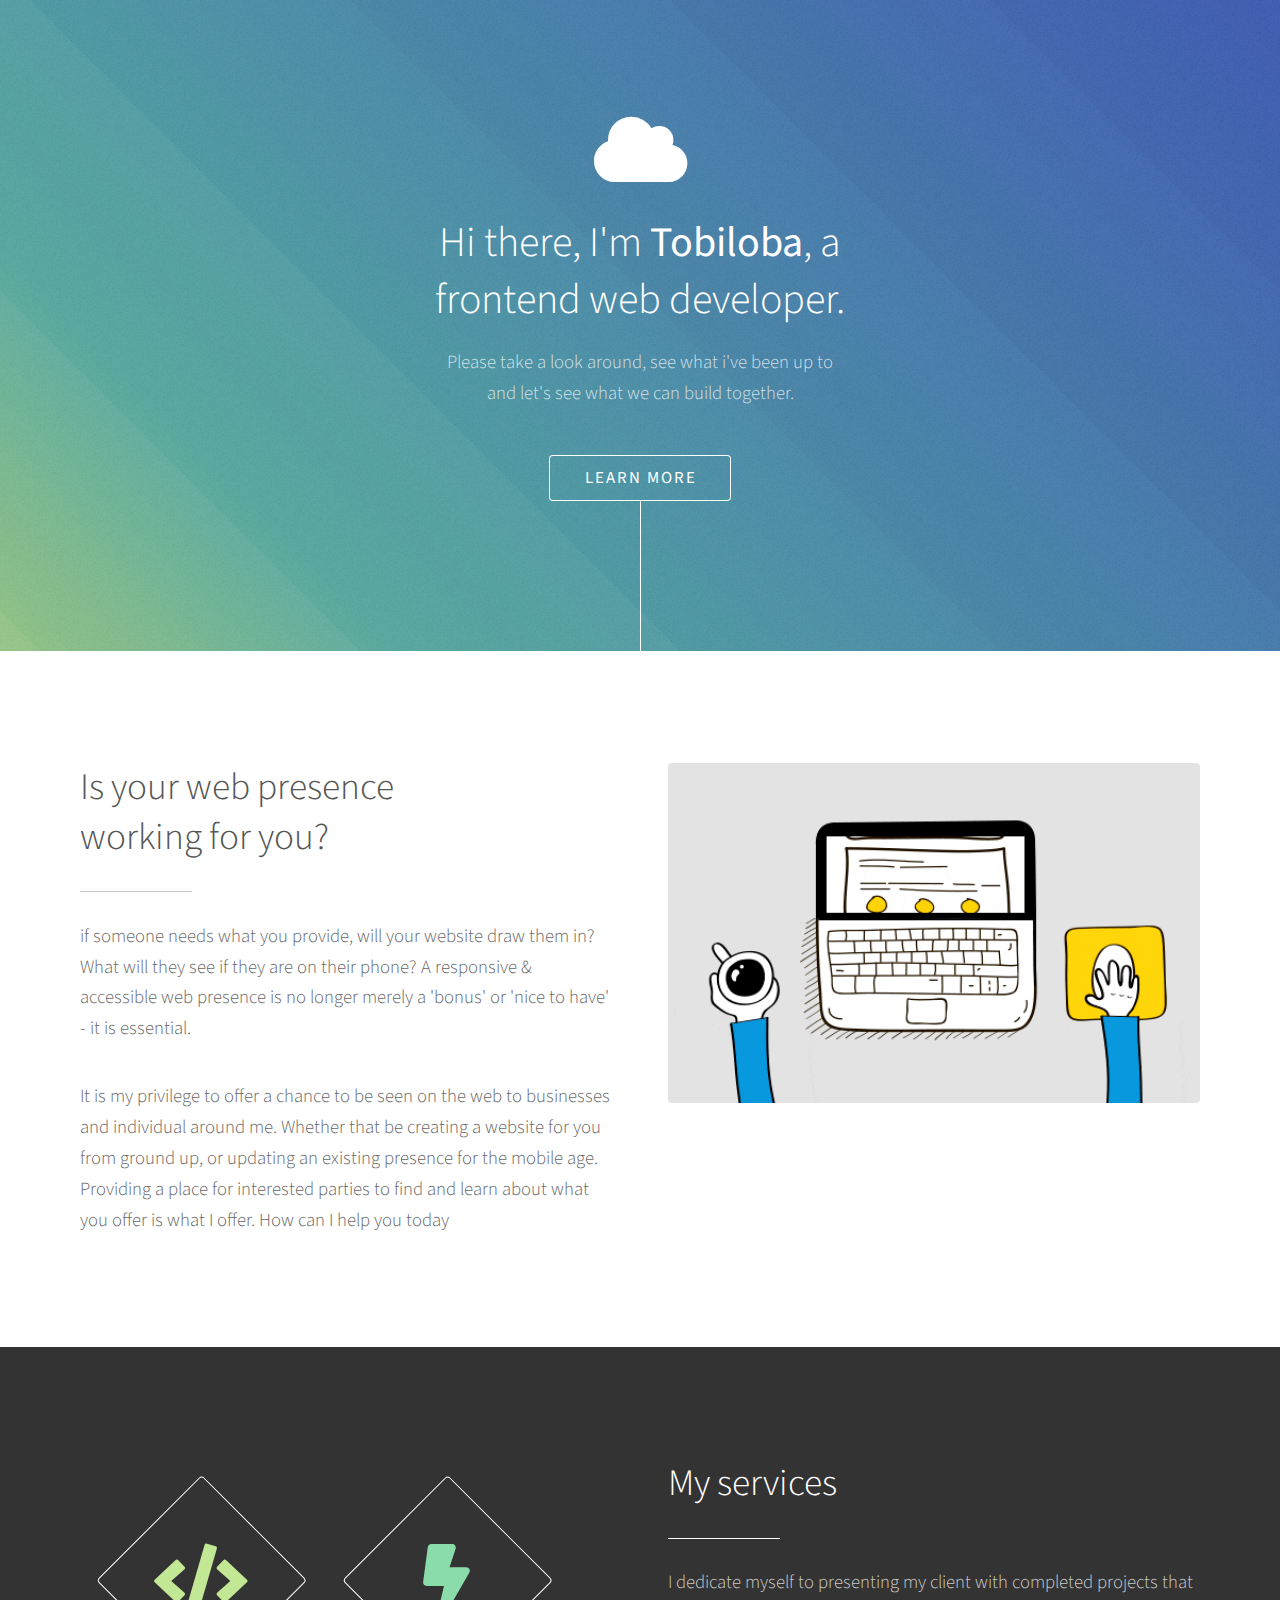
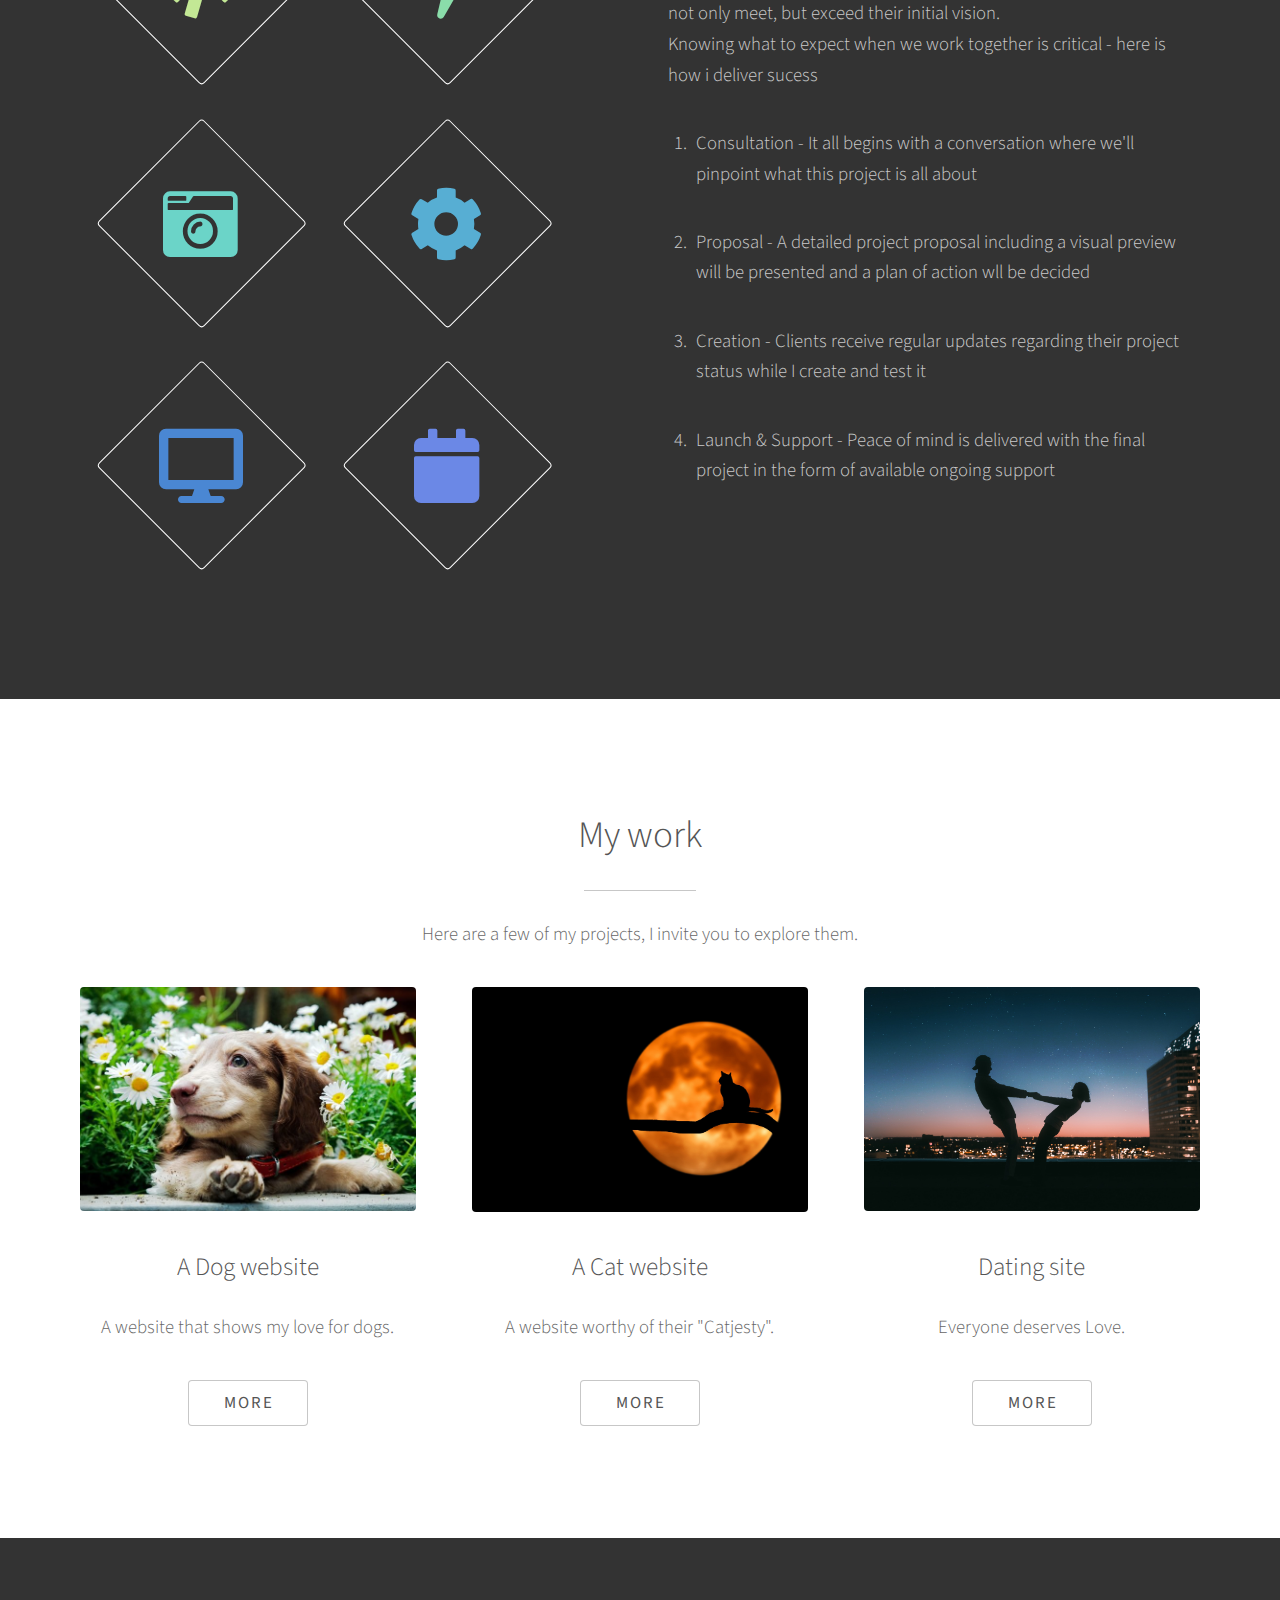
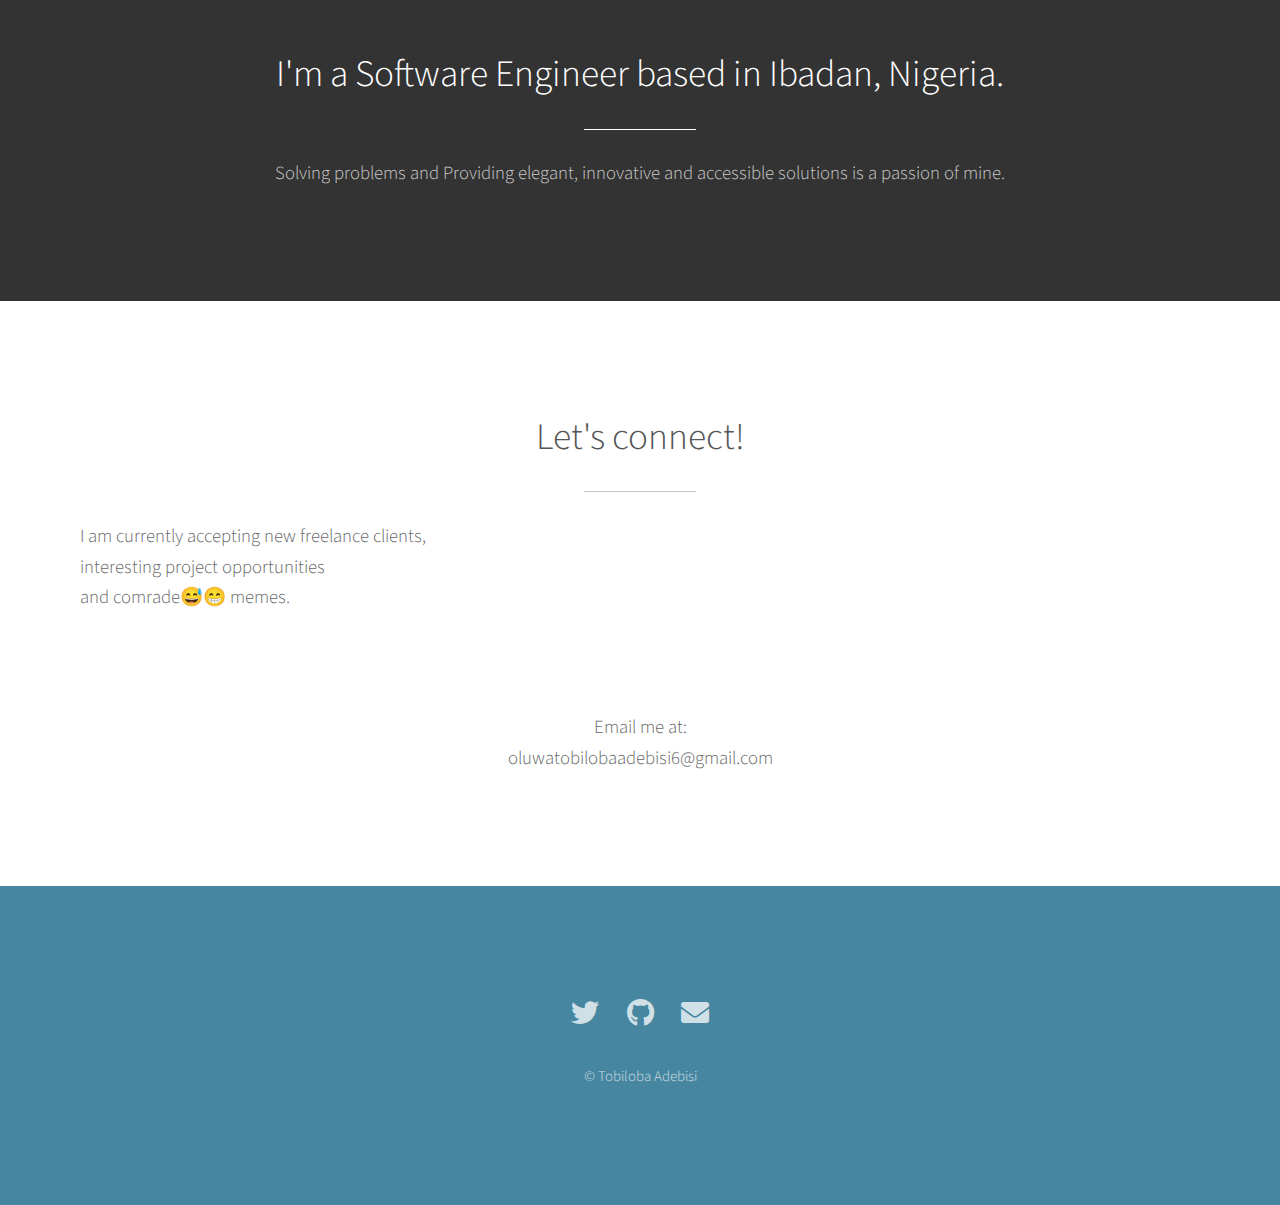
==== commit f351f63a: "Fixed bug" ====
--- a/index.html
+++ b/index.html
@@ -91,19 +91,19 @@
 					<p>Here are a few of my projects, I invite you to explore them.</p>
 					<div class="row gtr-150">
 						<div class="col-4 col-12-medium">
-							<span class="image fit"><img src="./dog website/img/background.jpg" alt="Dog Logo" /></span>
+							<span class="image fit"><img src="./dog website 1/img/background.jpg" alt="Dog Logo" /></span>
 							<h3>A Dog website</h3>
 							<p>A website that shows my love for dogs.</p>
 							<ul class="actions special">
-								<li><a href="./dog website/index.html" target="-blank" class="button">More</a></li>
+								<li><a href="./dog website 1/index.html" target="-blank" class="button">More</a></li>
 							</ul>
 						</div>
 						<div class="col-4 col-12-medium">
-							<span class="image fit"><img src="./cat website/logo.jpg" alt="" /></span>
+							<span class="image fit"><img src="./cat website 1/logo.jpg" alt="" /></span>
 							<h3>A Cat website</h3>
 							<p>A website worthy of their "Catjesty".</p>
 							<ul class="actions special">
-								<li><a href="./cat website/index.html" class="button">More</a></li>
+								<li><a href="./cat website 1/index.html" class="button">More</a></li>
 							</ul>
 						</div>
 						<div class="col-4 col-12-medium">
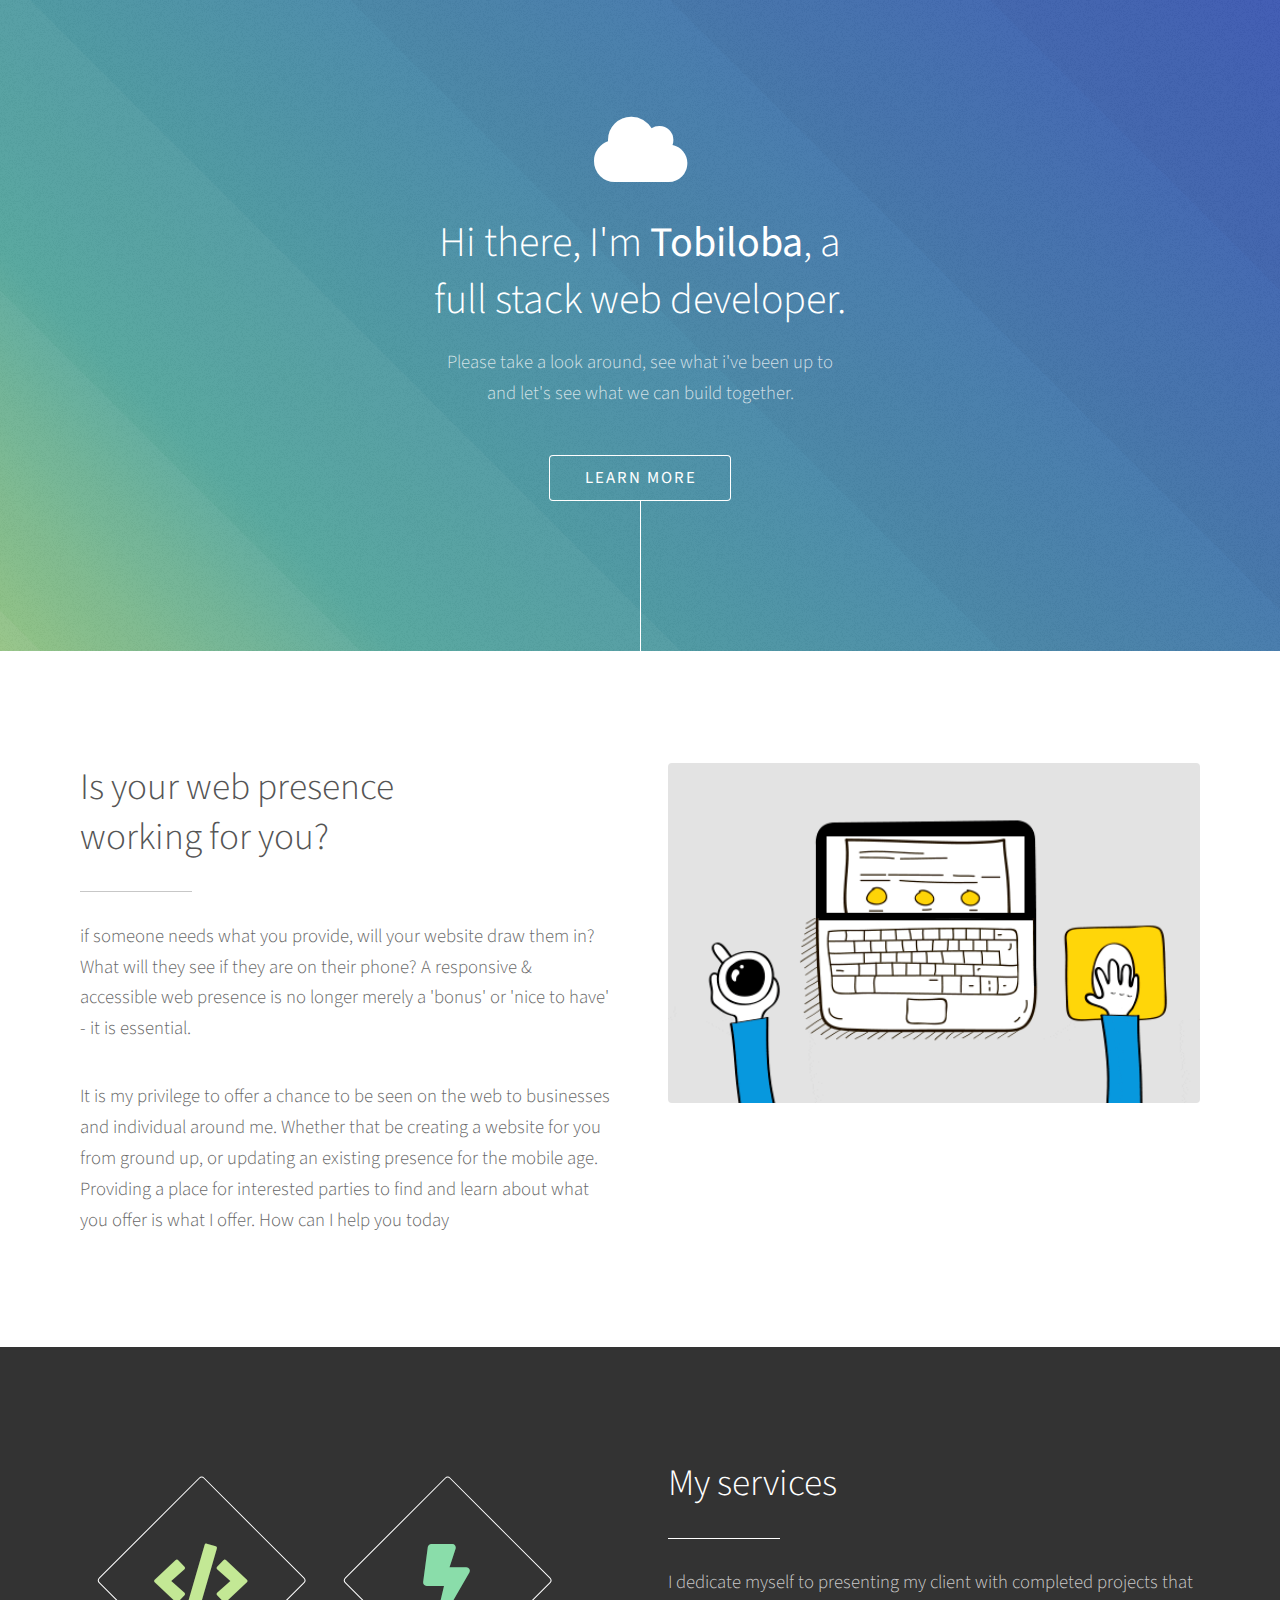
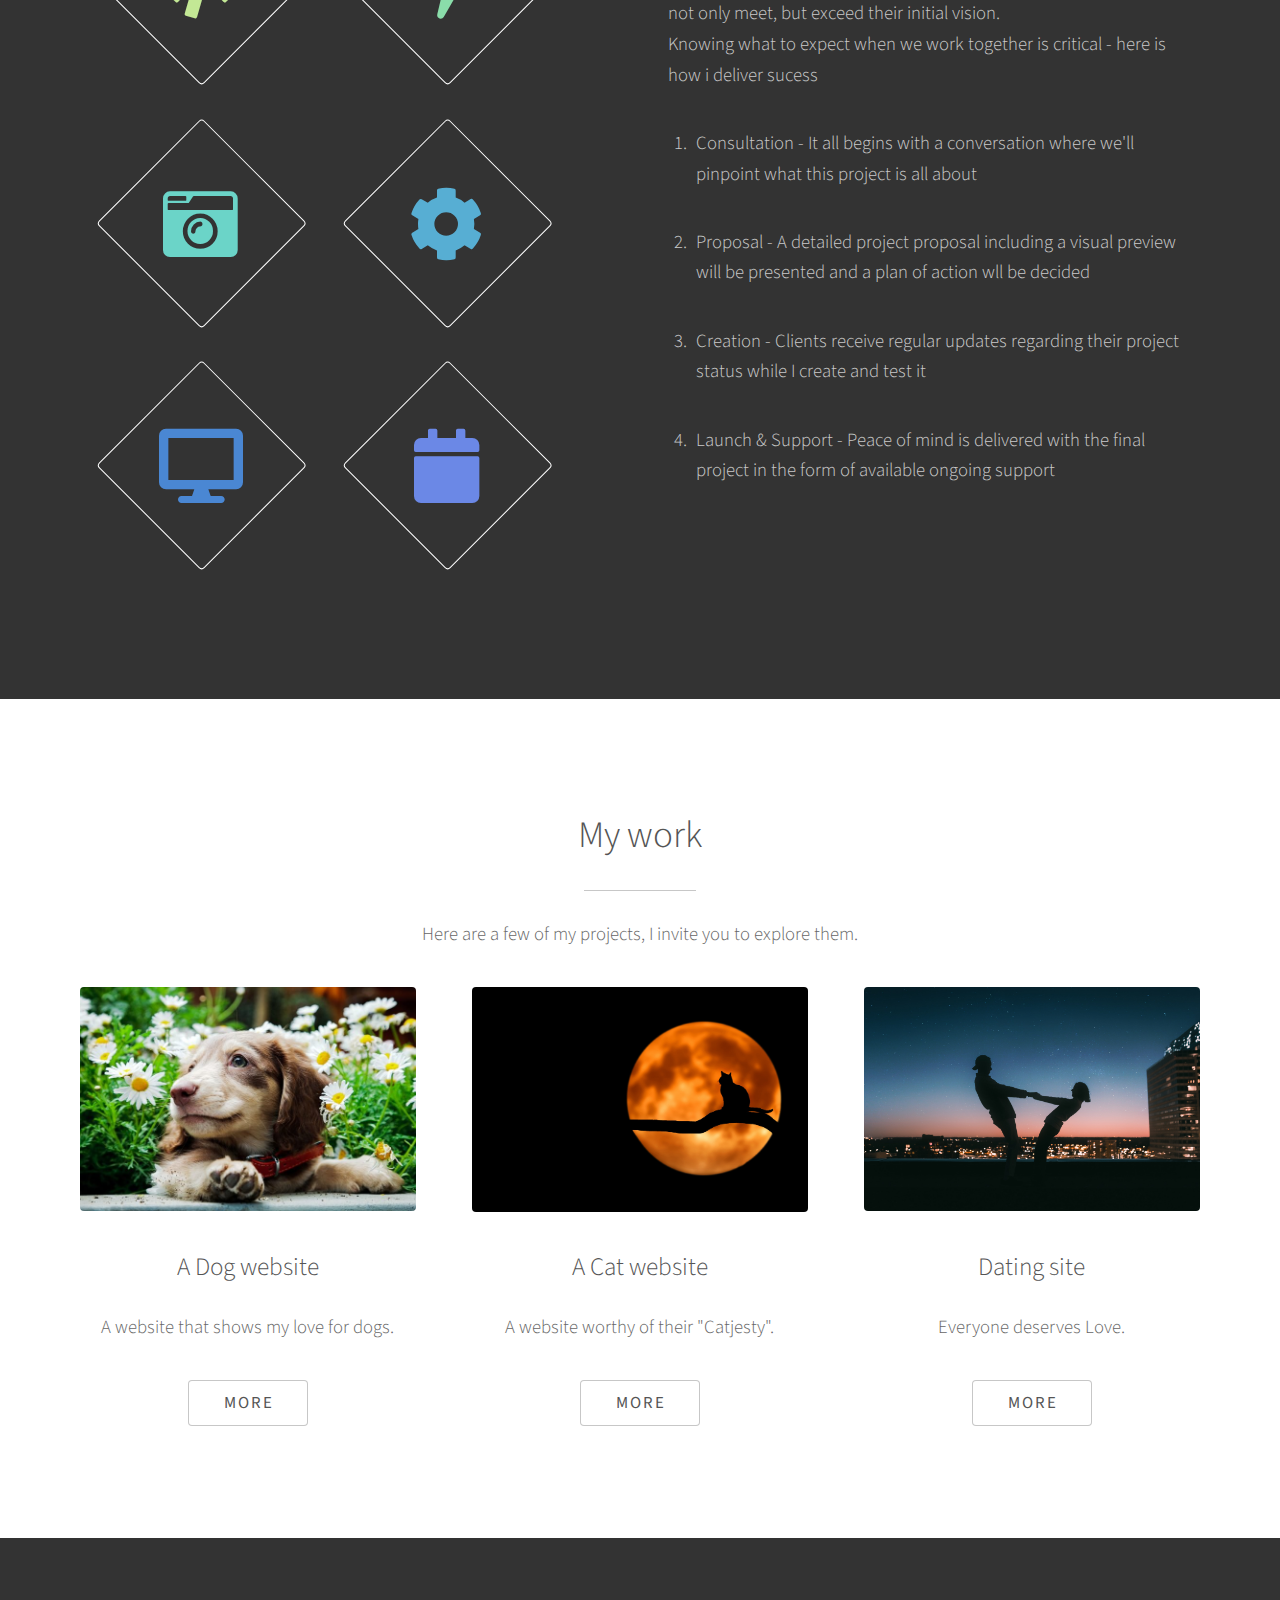
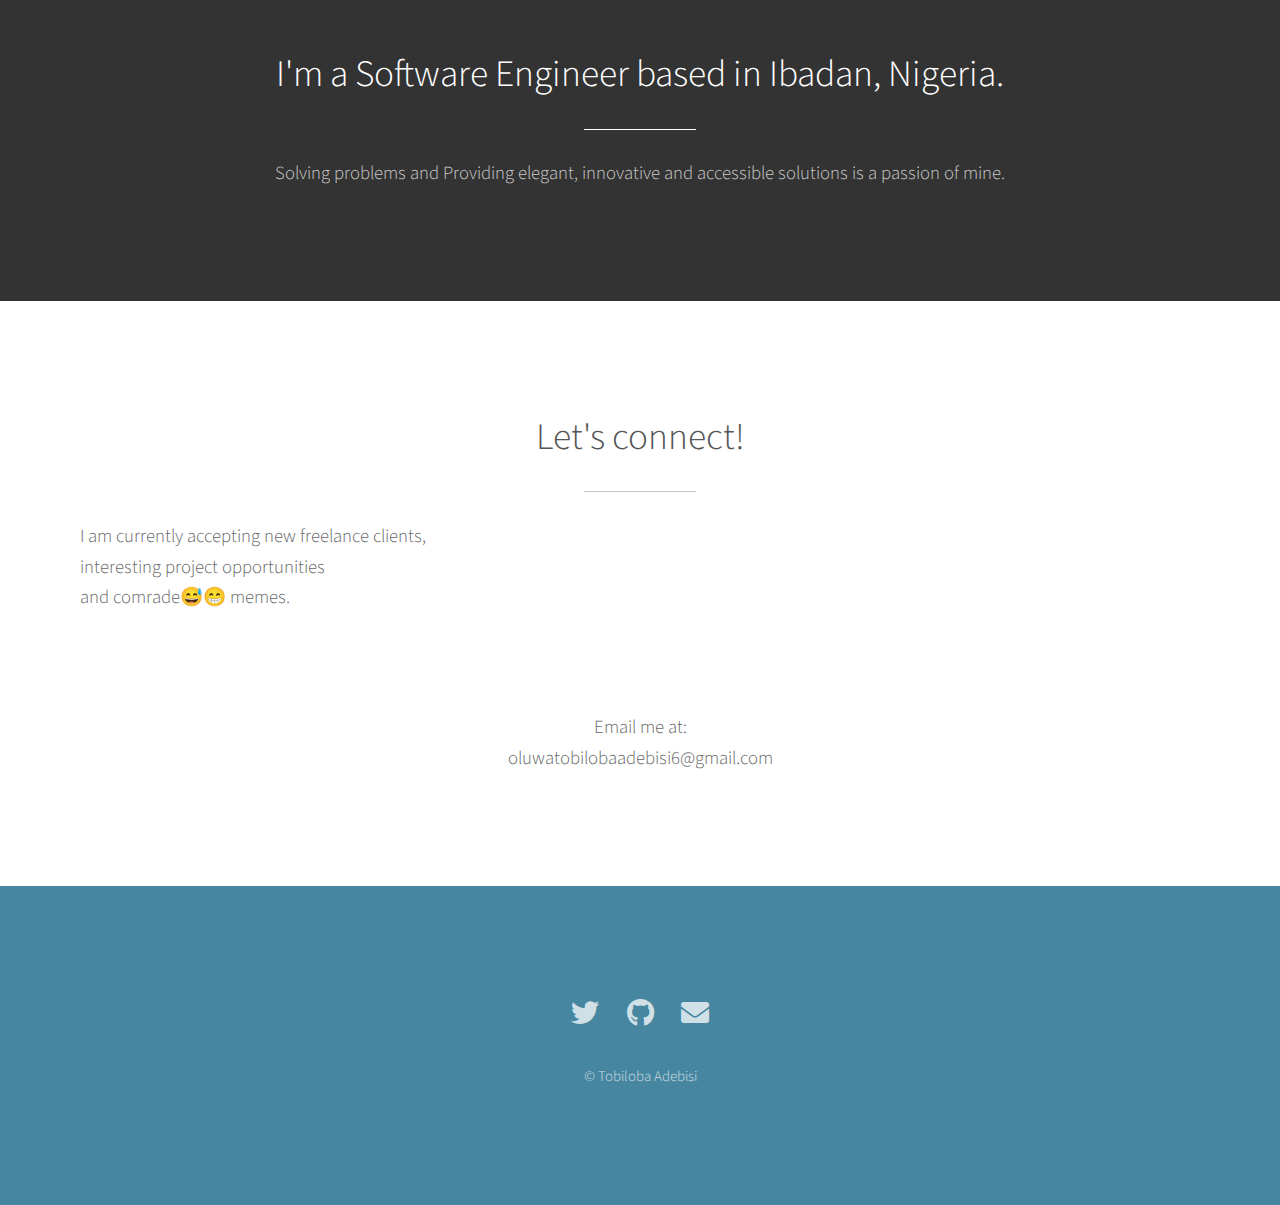
==== commit a7903ba7: "Made minor changes" ====
--- a/index.html
+++ b/index.html
@@ -21,7 +21,7 @@
 					<div class="day"></div>
 					<span class="icon solid major fa-cloud"></span>
 					<h1>Hi there, I'm <strong>Tobiloba</strong>, a<br />
-					frontend web developer.</h1>
+					full stack web developer.</h1>
 					<p>Please take a look around, see what i've been up to<br />
 					and let's see what we can build together.</p>
 					<ul class="actions special">
